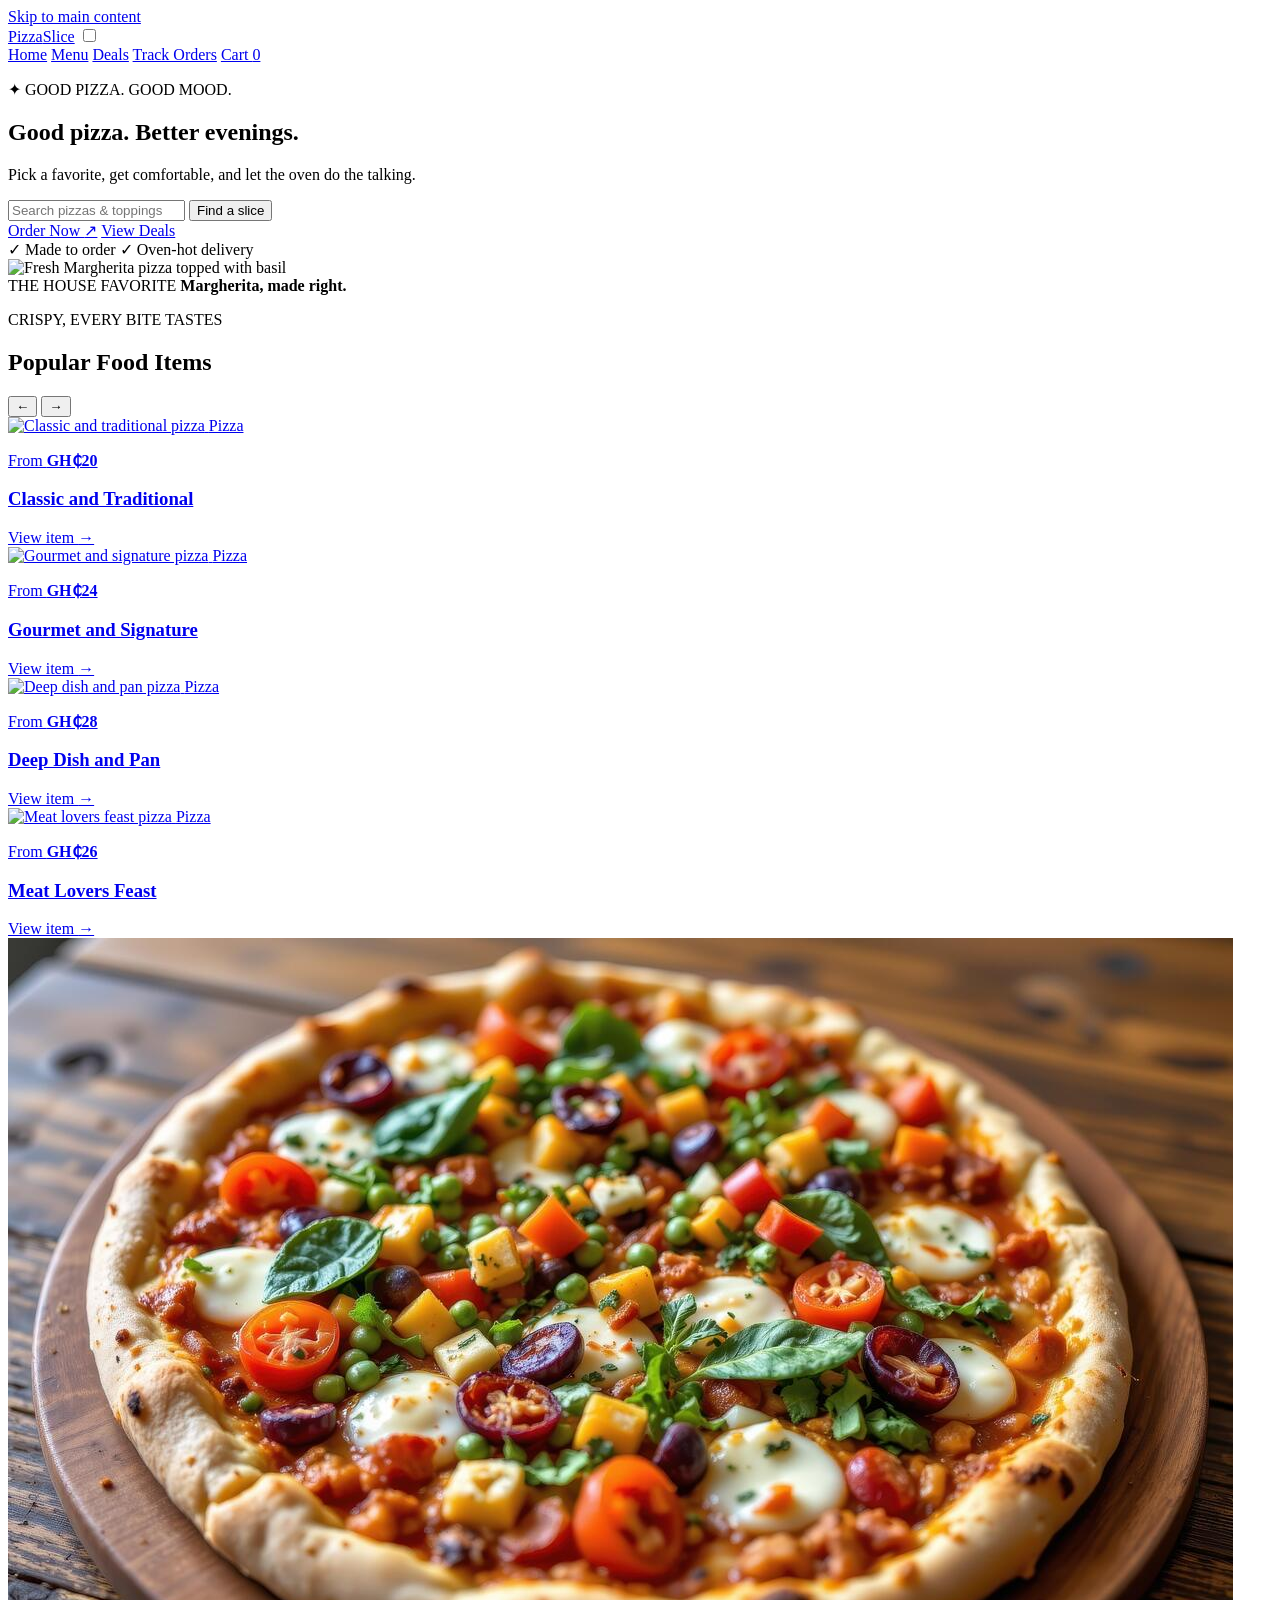
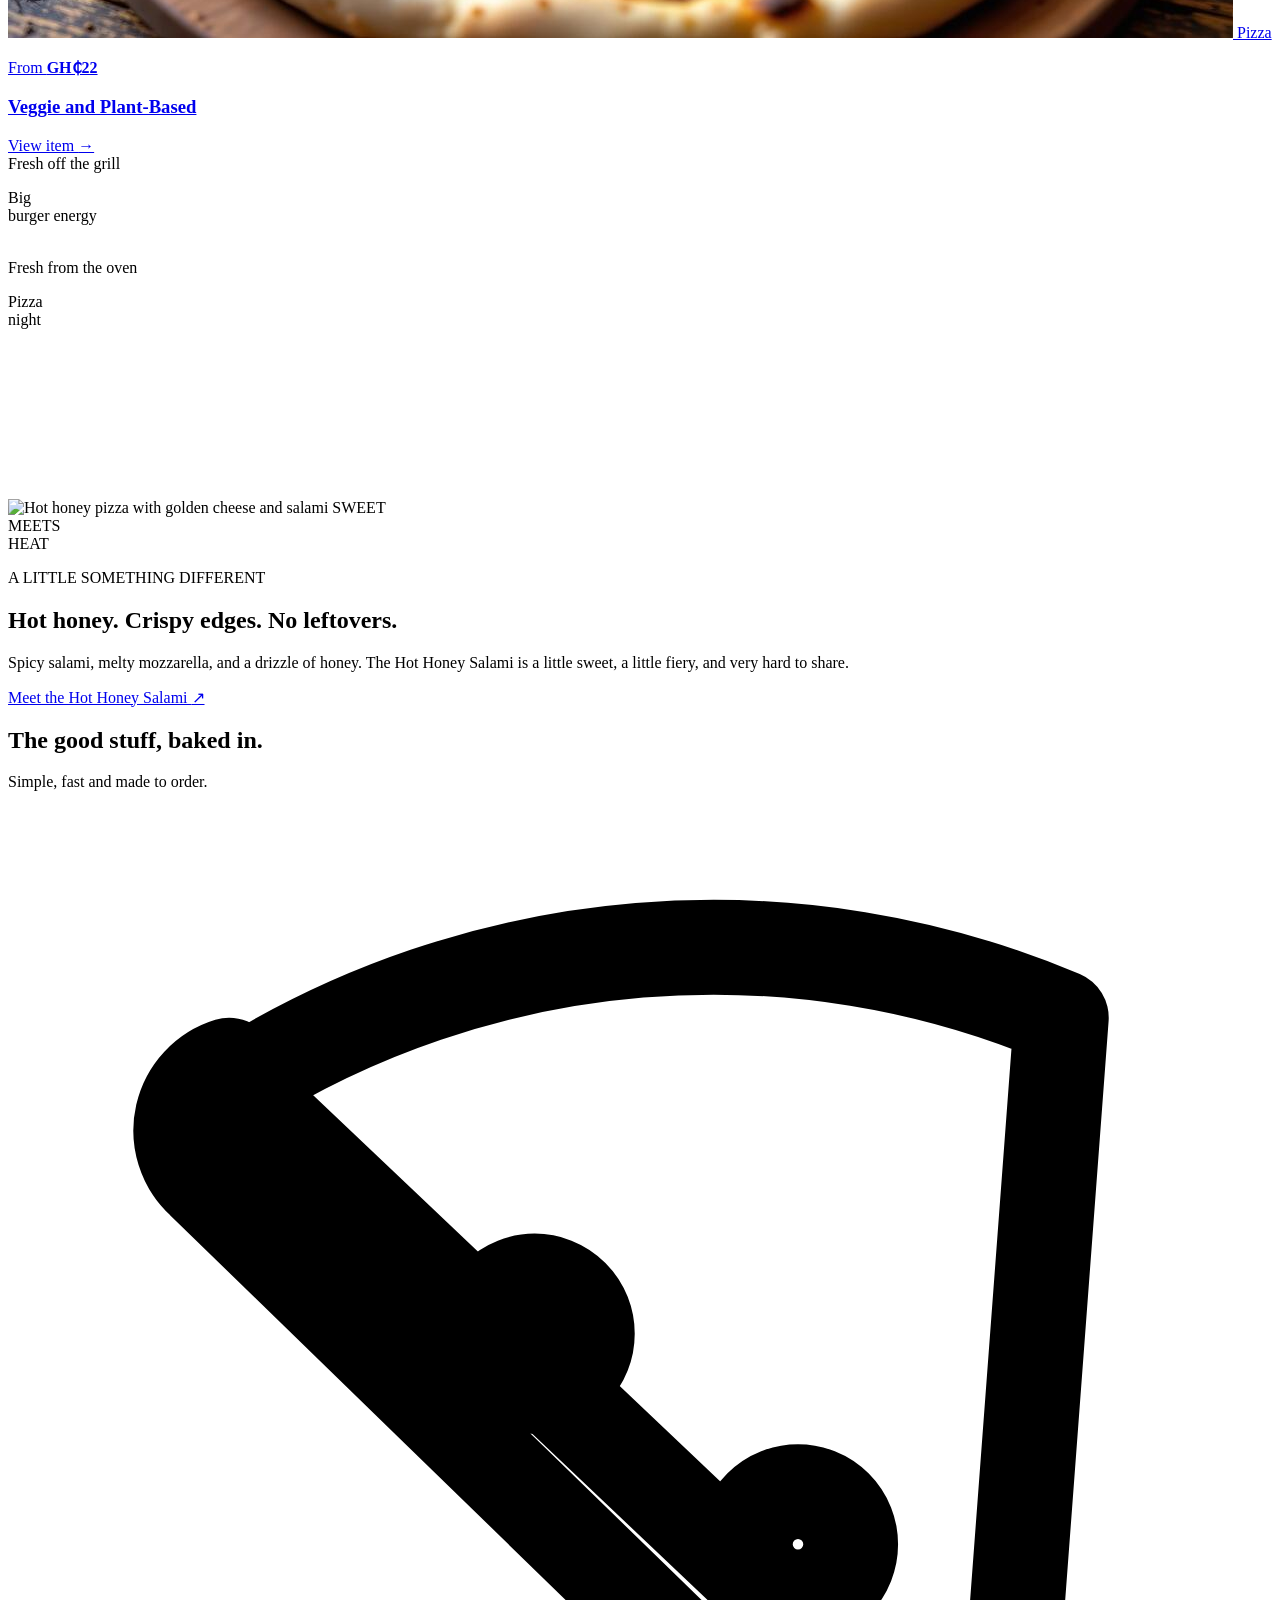
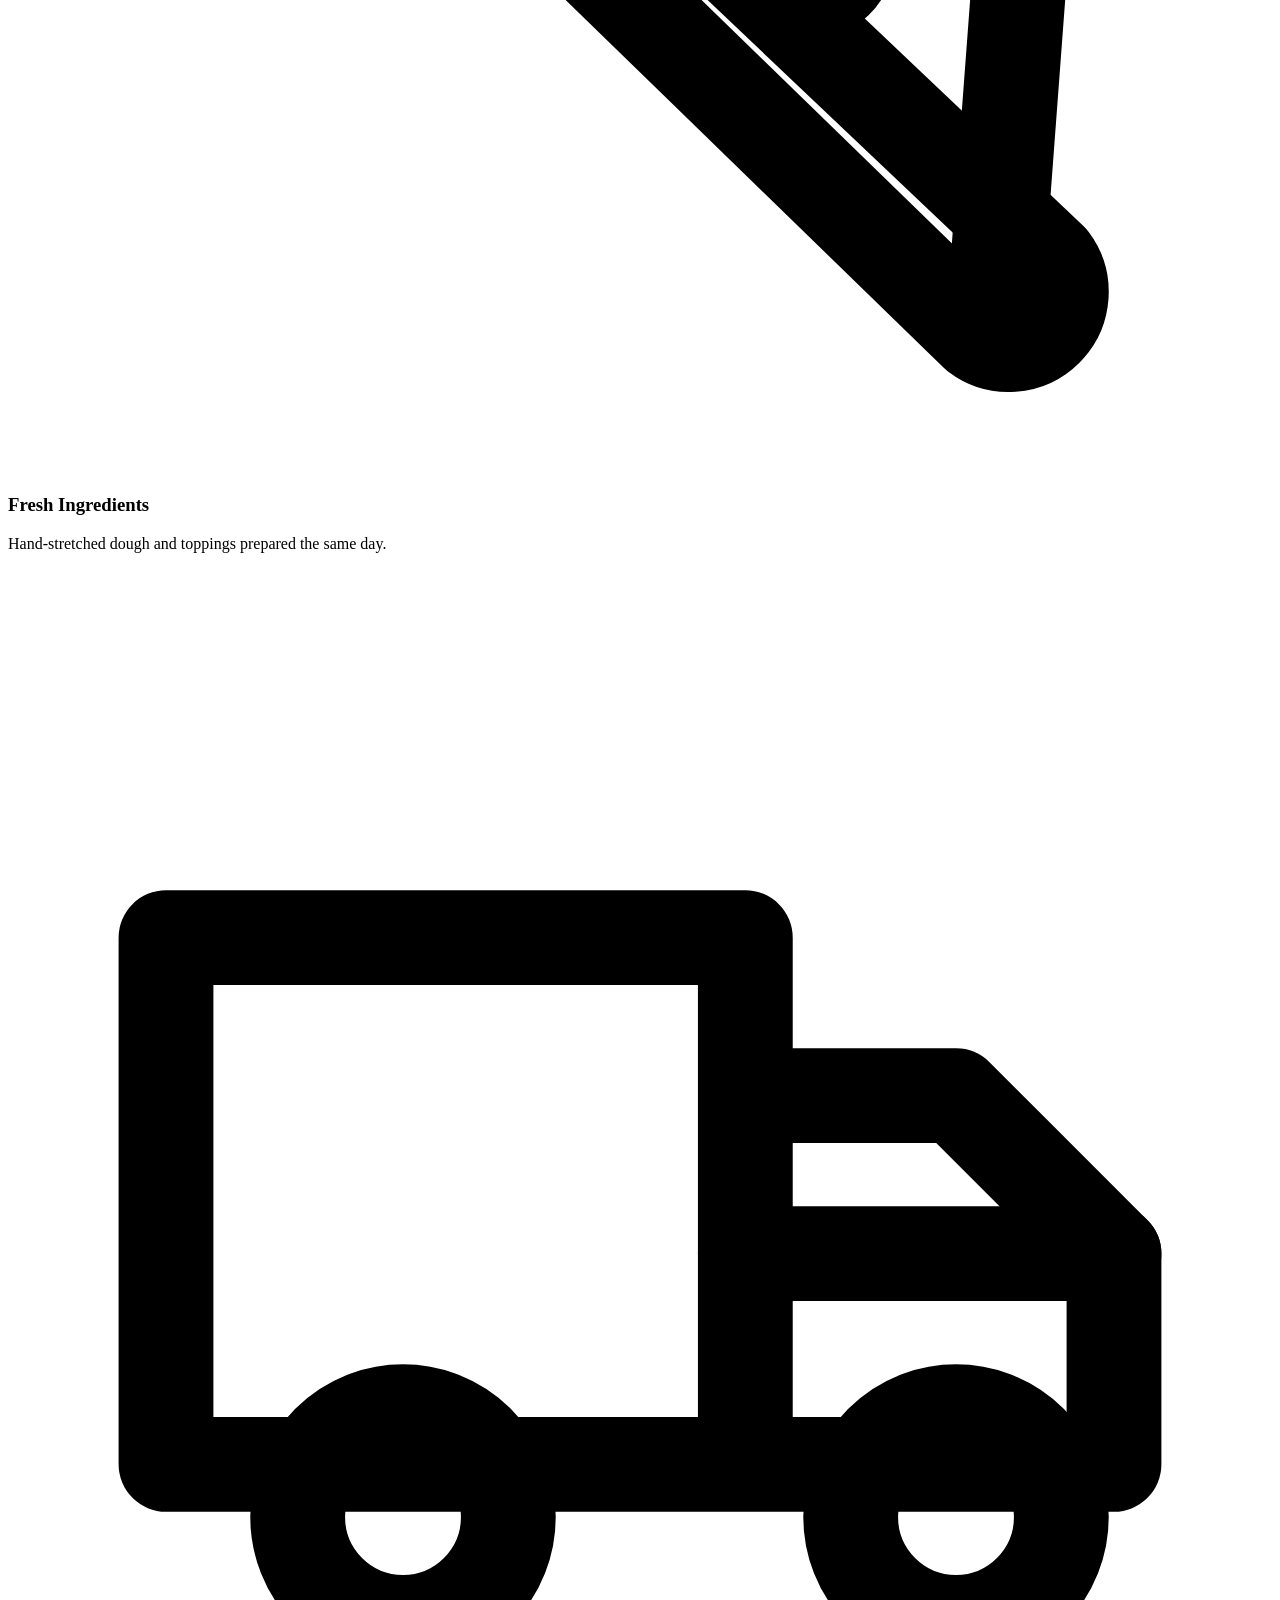
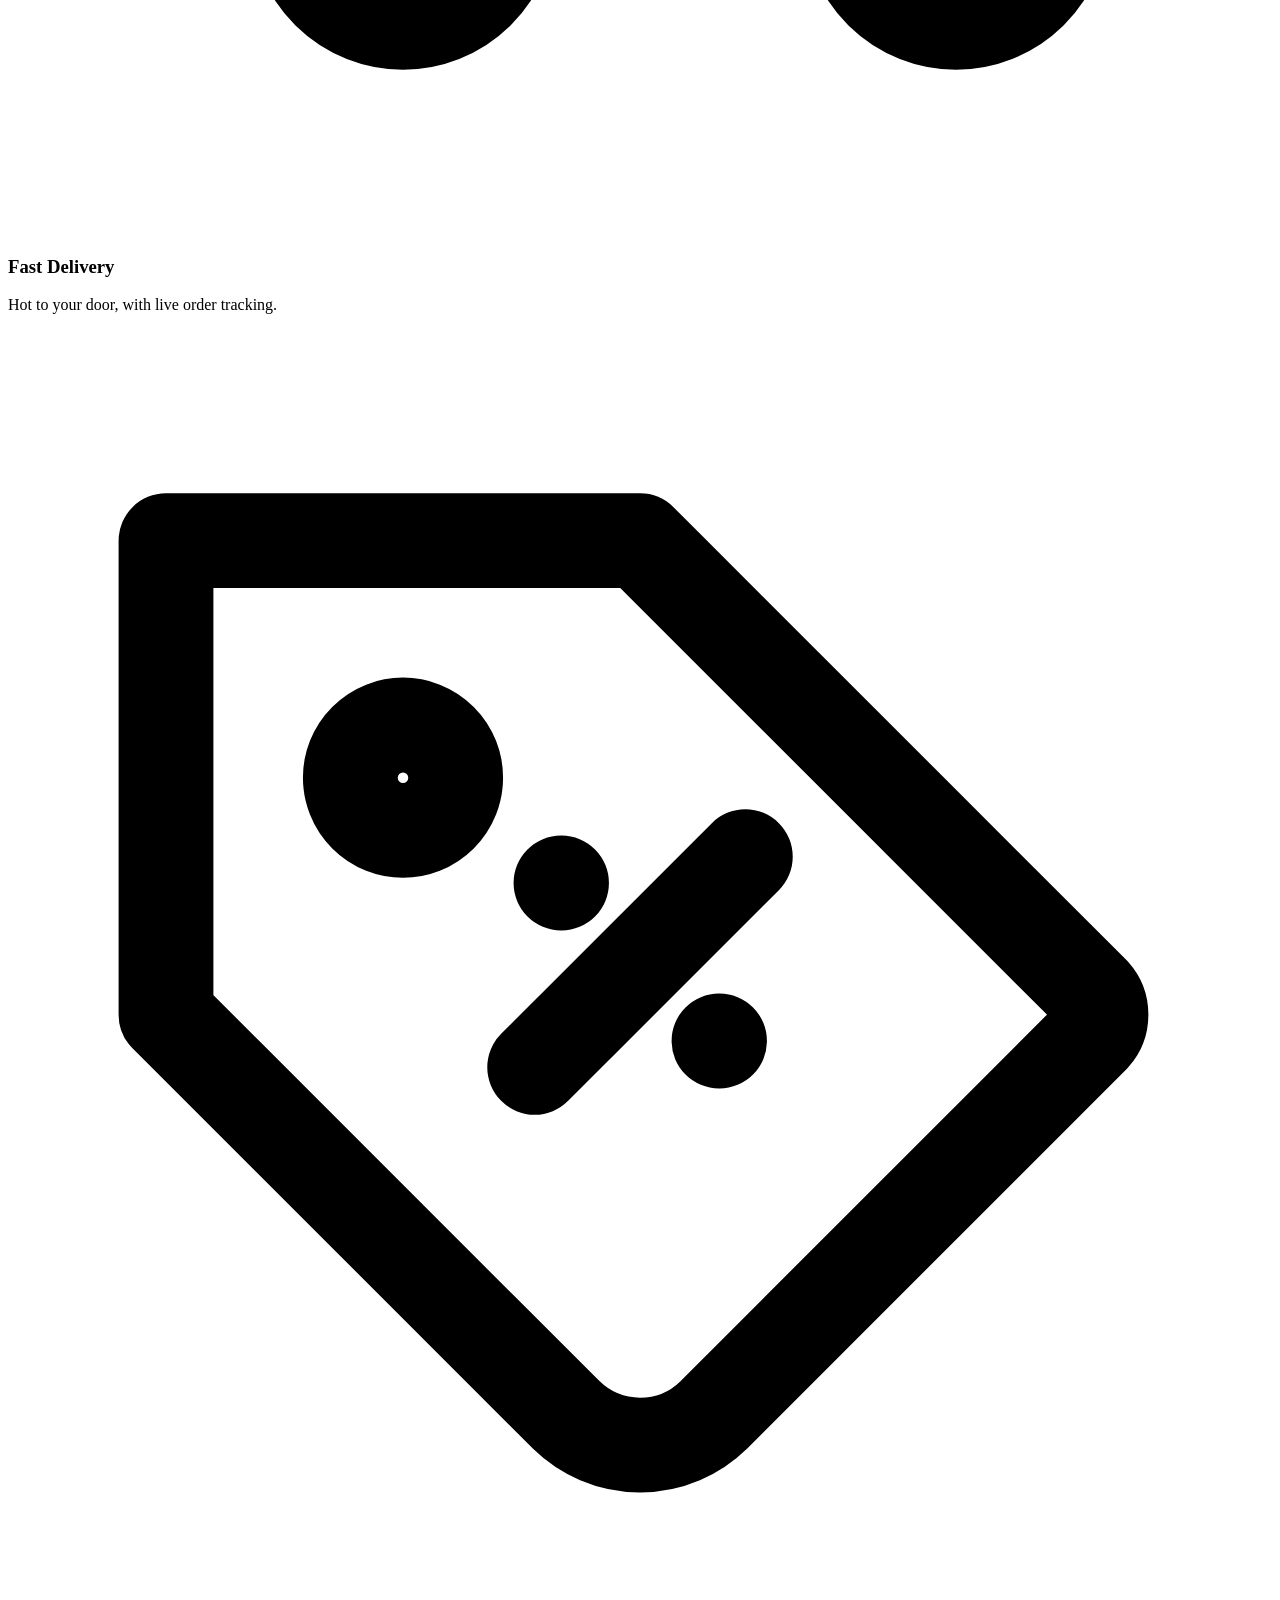
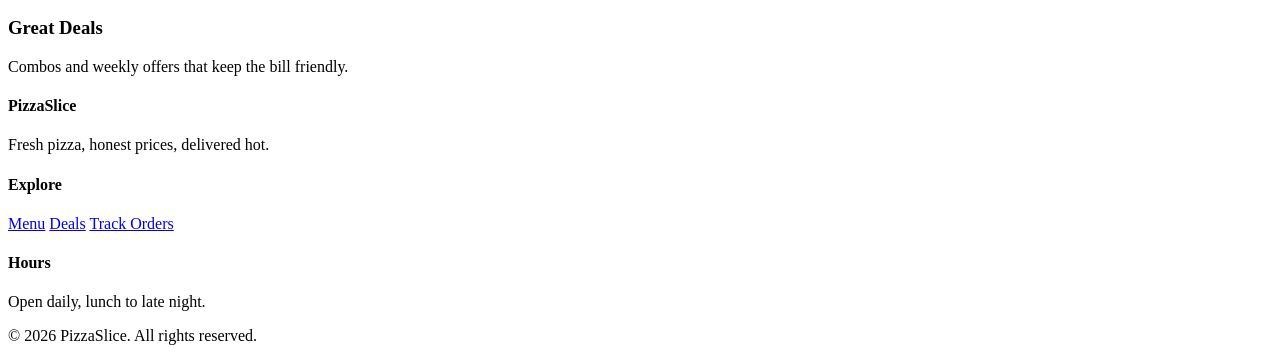
==== index.html @ ef632932 "feat: Update veggie pizza image source and add new image file" ====
<!DOCTYPE html>
<html lang="en">
<head>
    <meta charset="UTF-8">
    <meta name="viewport" content="width=device-width, initial-scale=1.0">
    <meta name="description" content="Find your favorite slice at PizzaSlice. 
    Browse classic, gourmet, deep dish, meat lovers and veggie pizzas, find a deal, and order online.">
    <title>PizzaSlice — Your neighborhood pizza spot</title>

    <!-- Free emoji favicon, no image file needed -->
    <link rel="icon" href="data:image/svg+xml,<svg xmlns='http://www.w3.org/2000/svg' 
    viewBox='0 0 100 100'><text y='.9em' font-size='90'>🍕</text></svg>"> 

    <!-- Optional free font (Poppins). Remove these two lines to use the fallback fonts. -->
    <link rel="preconnect" href="https://fonts.googleapis.com">
    <link rel="stylesheet" href="https://fonts.googleapis.com/css2?family=Poppins:wght@400;600;700;800&display=swap">

    <link rel="stylesheet" href="/static/pizza.css">
    <script src="/static/js/cart.js" defer></script>
    <script src="/static/js/category-nav.js" defer></script>
    <script src="/static/js/banner-video.js" defer></script>
</head>
<body>
    <a class="skip-link" href="#main">Skip to main content</a>

    <header class="navbar">
        <a href="index.html" class="logo">Pizza<span>Slice</span></a>

        <input class="nav-checkbox" type="checkbox" id="nav-toggle" aria-label="Toggle navigation">
        <label class="nav-toggle" for="nav-toggle" aria-hidden="true">
            <span></span>
            <span></span>
            <span></span>
        </label>
        <nav class="nav-links" aria-label="Main navigation">
            <a href="index.html" class="active" aria-current="page">Home</a>
            <a href="menu.html">Menu</a>
            <a href="deals.html">Deals</a>
            <a href="trackorders.html">Track Orders</a>
            <a href="cart.html">Cart <span class="cart-count" data-cart-count aria-label="0 items in cart">0</span></a>
        </nav>
    </header>

    <main id="main">
        <!-- HERO -->
        <section class="hero">
            <div class="container hero-content">
                <div class="hero-copy">
                    <p class="hero-eyebrow"><span aria-hidden="true">✦</span> GOOD PIZZA. GOOD MOOD.</p>
                    <h1>Good pizza. <span>Better evenings.</span></h1>
                    <p class="subtitle">
                        Pick a favorite, get comfortable, and let the oven do the talking.
                    </p>

                    <form class="search-box" action="menu.html" method="get" role="search">
                        <span class="search-icon" aria-hidden="true"></span>
                        <input type="search" name="query" aria-label="Search pizzas or toppings"
                               placeholder="Search pizzas & toppings">
                        <button type="submit" class="search-btn">Find a slice</button>
                    </form>

                    <div class="hero-actions">
                        <a href="menu.html" class="btn btn-primary">Order Now <span aria-hidden="true">↗</span></a>
                        <a href="deals.html" class="btn btn-outline">View Deals</a>
                    </div>
                    <div class="hero-promises" aria-label="What makes our pizza special">
                        <span><span aria-hidden="true">✓</span> Made to order</span>
                        <span><span aria-hidden="true">✓</span> Oven-hot delivery</span>
                    </div>
                </div>

                <div class="hero-visual">
                    <img src="/static/Pizza-Margheritta.webp" alt="Fresh Margherita pizza topped with basil" fetchpriority="high">
                    <div class="hero-badge">
                        <span>THE HOUSE FAVORITE</span>
                        <strong>Margherita, made right.</strong>
                    </div>
                </div>
            </div>
        </section>

        <!-- CATEGORIES -->
        <section class="container explore-section" aria-labelledby="explore-heading">
            <p class="section-kicker">CRISPY, EVERY BITE TASTES</p>
            <h2 id="explore-heading">Popular Food Items</h2>

            <div class="category-nav-controls">
                <button class="category-nav-button" type="button" aria-label="Scroll categories left" data-scroll-direction="-1">
                    <span aria-hidden="true">←</span>
                </button>
                <button class="category-nav-button" type="button" aria-label="Scroll categories right" data-scroll-direction="1">
                    <span aria-hidden="true">→</span>
                </button>
            </div>

            <div class="category-marquee" role="region" aria-label="Popular food items">
                <div class="category-track">
                    <div class="category-set">
                        <a class="category-card" href="menu.html#classic">
                            <div class="category-card-image">
                                <img src="/static/ppppp.webp" alt="Classic and traditional pizza" loading="lazy">
                                <span class="category-card-badge">Pizza</span>
                            </div>
                            <div class="category-card-body">
                                <div class="category-card-details">
                                    <p class="category-card-price">From <strong>GH₵20</strong></p>
                                    <h3>Classic and Traditional</h3>
                                </div>
                                <span class="category-card-link">View item <span aria-hidden="true">→</span></span>
                            </div>
                        </a>

                        <a class="category-card" href="menu.html#signature">
                            <div class="category-card-image">
                                <img src="/static/pizz.jpg" alt="Gourmet and signature pizza" loading="lazy">
                                <span class="category-card-badge">Pizza</span>
                            </div>
                            <div class="category-card-body">
                                <div class="category-card-details">
                                    <p class="category-card-price">From <strong>GH₵24</strong></p>
                                    <h3>Gourmet and Signature</h3>
                                </div>
                                <span class="category-card-link">View item <span aria-hidden="true">→</span></span>
                            </div>
                        </a>

                        <a class="category-card" href="menu.html#deep-dish">
                            <div class="category-card-image">
                                <img src="/static/Deep-Dish-Pizza-1200-x-1200.jpg" alt="Deep dish and pan pizza" loading="lazy">
                                <span class="category-card-badge">Pizza</span>
                            </div>
                            <div class="category-card-body">
                                <div class="category-card-details">
                                    <p class="category-card-price">From <strong>GH₵28</strong></p>
                                    <h3>Deep Dish and Pan</h3>
                                </div>
                                <span class="category-card-link">View item <span aria-hidden="true">→</span></span>
                            </div>
                        </a>

                        <a class="category-card" href="menu.html#meat-lovers">
                            <div class="category-card-image">
                                <img src="/static/Meat-Lovers-Pizza-8.jpeg" alt="Meat lovers feast pizza" loading="lazy">
                                <span class="category-card-badge">Pizza</span>
                            </div>
                            <div class="category-card-body">
                                <div class="category-card-details">
                                    <p class="category-card-price">From <strong>GH₵26</strong></p>
                                    <h3>Meat Lovers Feast</h3>
                                </div>
                                <span class="category-card-link">View item <span aria-hidden="true">→</span></span>
                            </div>
                        </a>

                        <a class="category-card" href="menu.html#plant-based">
                            <div class="category-card-image">
                                <img src="veggie.jpeg" alt="Veggie and plant-based pizza" loading="lazy">
                                <span class="category-card-badge">Pizza</span>
                            </div>
                            <div class="category-card-body">
                                <div class="category-card-details">
                                    <p class="category-card-price">From <strong>GH₵22</strong></p>
                                    <h3>Veggie and Plant-Based</h3>
                                </div>
                                <span class="category-card-link">View item <span aria-hidden="true">→</span></span>
                            </div>
                        </a>
                    </div>

                </div>
            </div>
        </section>

        <div class="container food-motion-showcase" aria-hidden="true">
            <div class="food-motion-panel food-motion-burger-panel">
                <div class="food-motion-copy">
                    <span class="food-motion-kicker">Fresh off the grill</span>
                    <p class="food-motion-title">Big<br>burger energy</p>
                </div>
                <img class="food-motion-art food-motion-burger" src="/static/flyer002.png" alt="" loading="lazy">
            </div>
            <div class="food-motion-panel food-motion-pizza-panel">
                <div class="food-motion-copy">
                    <span class="food-motion-kicker">Fresh from the oven</span>
                    <p class="food-motion-title">Pizza<br>night</p>
                </div>
                <video class="food-motion-art food-motion-pizza" muted loop playsinline preload="metadata" poster="pepperoni-pizza.jpg" aria-hidden="true">
                    <source src="/static/pizza-banner-compatible.mp4" type="video/mp4">
                </video>
            </div>
        </div>

        <section class="container house-pick" aria-labelledby="house-pick-heading">
            <div class="house-pick-image">
                <img src="/static/hot%20honey.jpg" alt="Hot honey pizza with golden cheese and salami" loading="lazy">
                <span class="house-pick-stamp">SWEET<br>MEETS<br>HEAT</span>
            </div>
            <div class="house-pick-copy">
                <p class="section-kicker">A LITTLE SOMETHING DIFFERENT</p>
                <h2 id="house-pick-heading">Hot honey. Crispy edges. No leftovers.</h2>
                <p>Spicy salami, melty mozzarella, and a drizzle of honey. The Hot Honey Salami is a little sweet, a little fiery, and very hard to share.</p>
                <a class="house-pick-link" href="menu.html#hot-honey">Meet the Hot Honey Salami <span aria-hidden="true">↗</span></a>
            </div>
        </section>

        <!-- WHY US -->
        <section class="container features" aria-labelledby="why-heading">
            <h2 id="why-heading" class="section-title">The good stuff, baked in.</h2>
            <p class="section-subtitle">Simple, fast and made to order.</p>

            <div class="feature-grid">
                <div class="feature">
                    <div class="feature-icon" aria-hidden="true">
                        <svg viewBox="0 0 24 24" fill="none" stroke="currentColor" stroke-width="1.8" stroke-linecap="round" stroke-linejoin="round">
                            <path d="M4.2 5.2 19.8 20a1 1 0 0 1-1.4 1.4L3.7 7.1a1.3 1.3 0 0 1 .5-2.2Z"/>
                            <path d="M4.3 5.3A17 17 0 0 1 20 4l-1.2 16"/>
                            <circle cx="10" cy="10" r="1"/>
                            <circle cx="15" cy="14" r="1"/>
                        </svg>
                    </div>
                    <h3>Fresh Ingredients</h3>
                    <p>Hand-stretched dough and toppings prepared the same day.</p>
                </div>
                <div class="feature">
                    <div class="feature-icon" aria-hidden="true">
                        <svg viewBox="0 0 24 24" fill="none" stroke="currentColor" stroke-width="1.8" stroke-linecap="round" stroke-linejoin="round">
                            <path d="M3 7h11v10H3zM14 10h4l3 3v4h-7z"/>
                            <circle cx="7.5" cy="18" r="2"/>
                            <circle cx="18" cy="18" r="2"/>
                            <path d="M14 13h7"/>
                        </svg>
                    </div>
                    <h3>Fast Delivery</h3>
                    <p>Hot to your door, with live order tracking.</p>
                </div>
                <div class="feature">
                    <div class="feature-icon" aria-hidden="true">
                        <svg viewBox="0 0 24 24" fill="none" stroke="currentColor" stroke-width="1.8" stroke-linecap="round" stroke-linejoin="round">
                            <path d="m20.6 13.4-7.2 7.2a2 2 0 0 1-2.8 0L3 13V4h9l8.6 8.6a.6.6 0 0 1 0 .8Z"/>
                            <circle cx="7.5" cy="8.5" r="1"/>
                            <path d="m10 14 4-4M10.5 10.5h.01M13.5 13.5h.01"/>
                        </svg>
                    </div>
                    <h3>Great Deals</h3>
                    <p>Combos and weekly offers that keep the bill friendly.</p>
                </div>
            </div>
        </section>
    </main>

    <footer class="footer">
        <div class="footer-grid">
            <div>
                <h4>PizzaSlice</h4>
                <p>Fresh pizza, honest prices, delivered hot.</p>
            </div>
            <div>
                <h4>Explore</h4>
                <a href="menu.html">Menu</a>
                <a href="deals.html">Deals</a>
                <a href="trackorders.html">Track Orders</a>
            </div>
            <div>
                <h4>Hours</h4>
                <p>Open daily, lunch to late night.</p>
            </div>
        </div>
        <p class="footer-bottom">&copy; 2026 PizzaSlice. All rights reserved.</p>
    </footer>
</body>
</html>
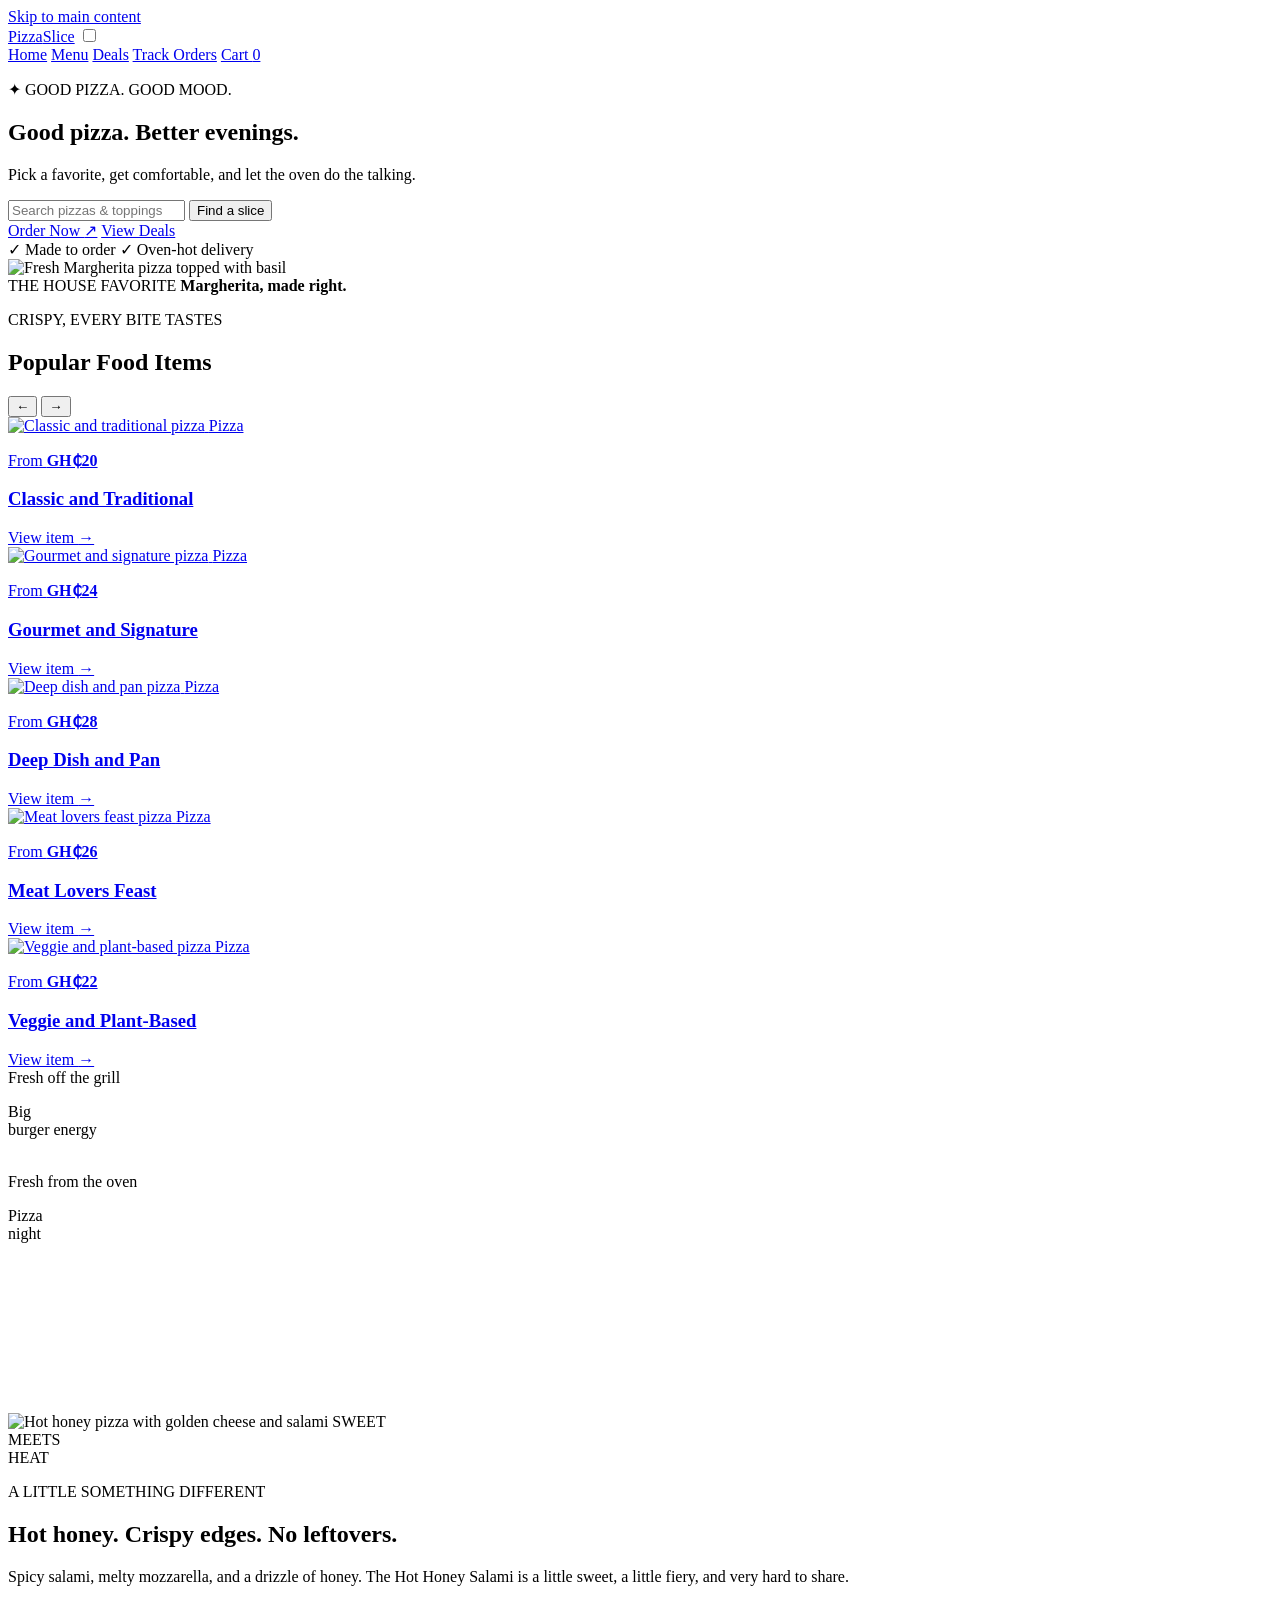
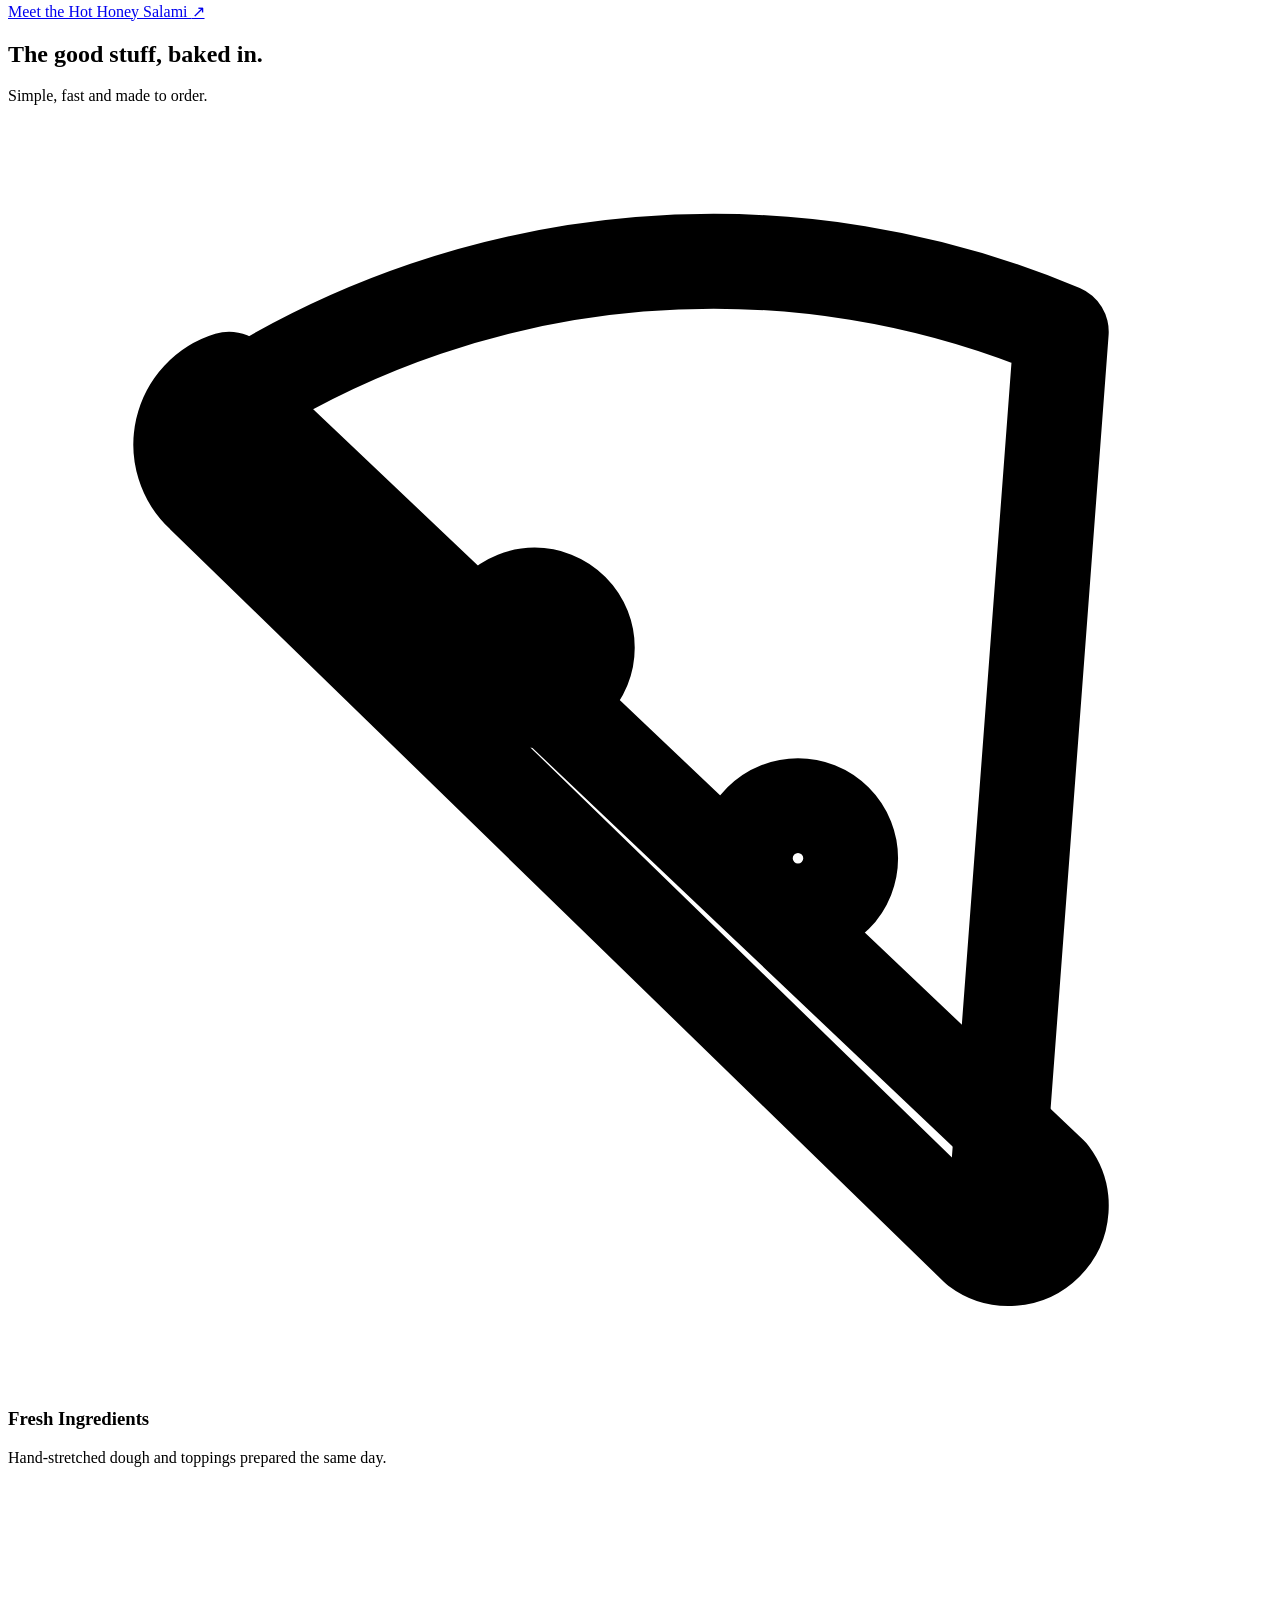
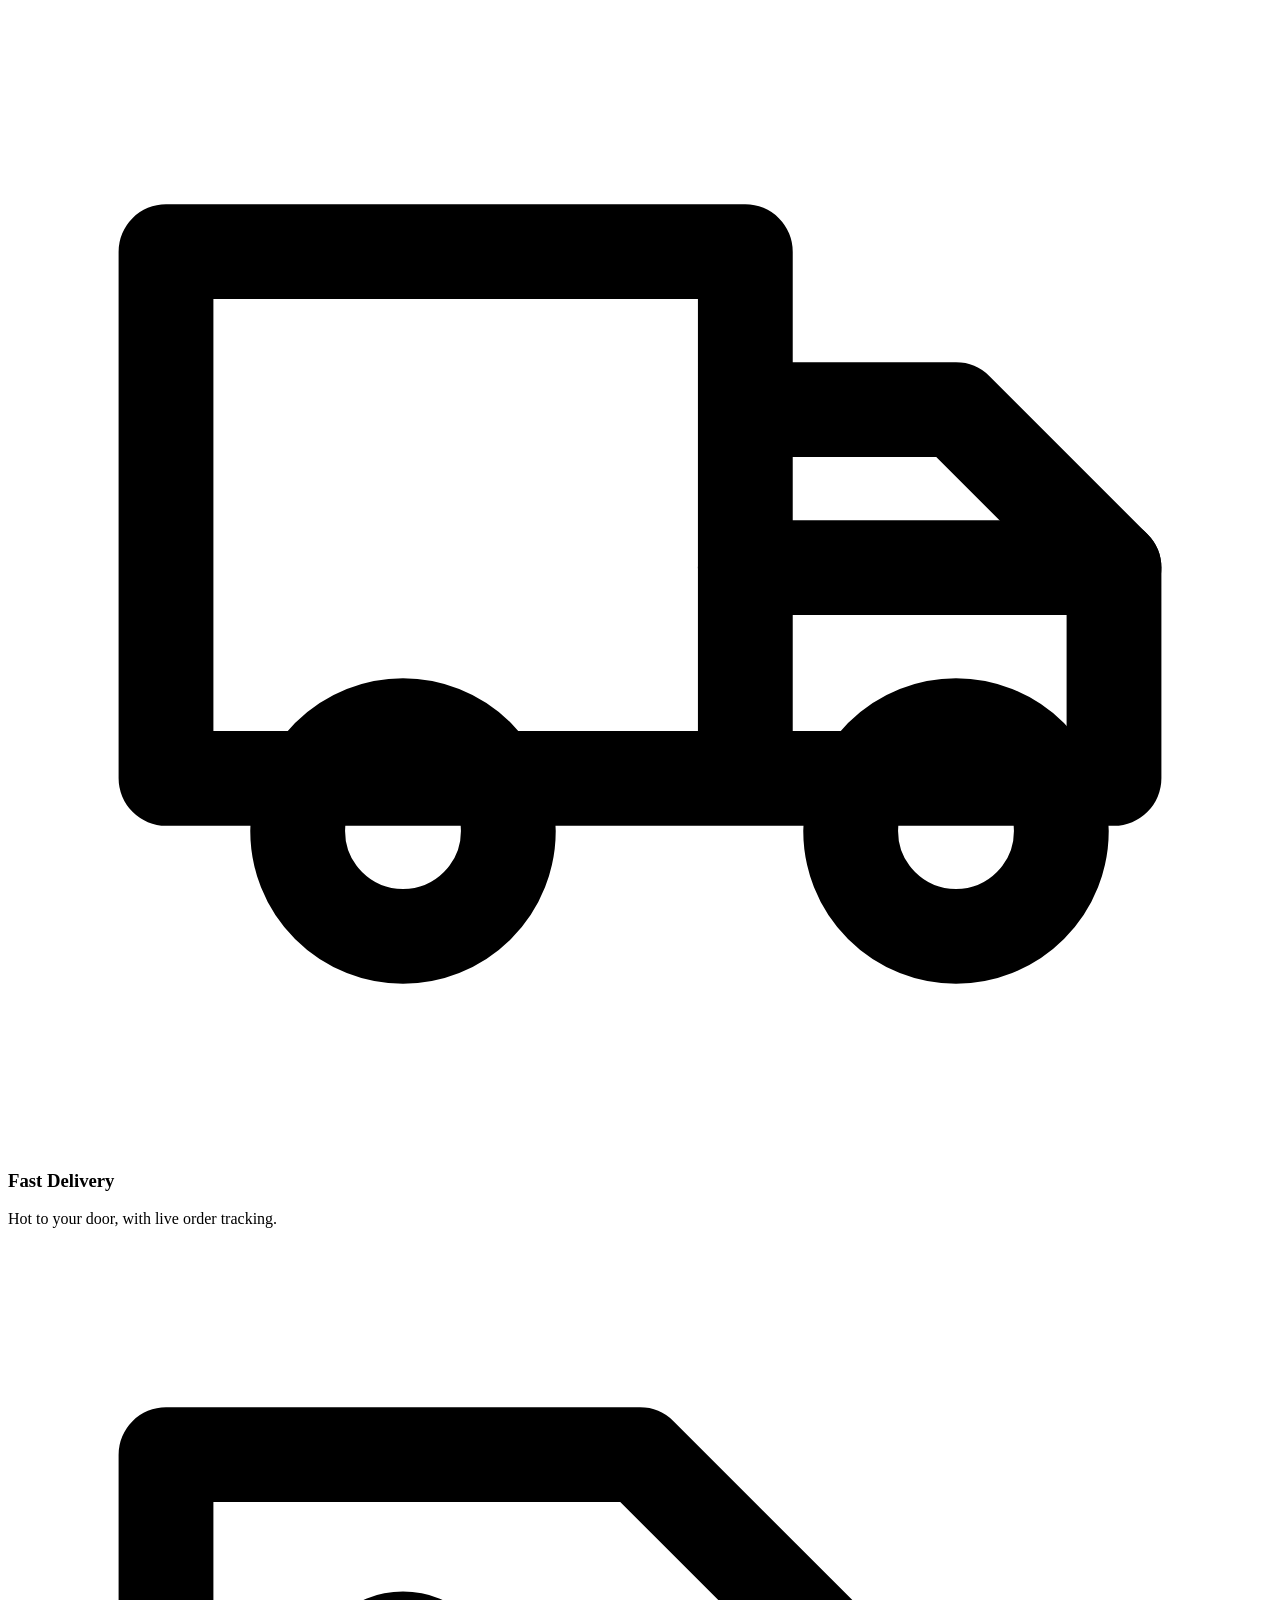
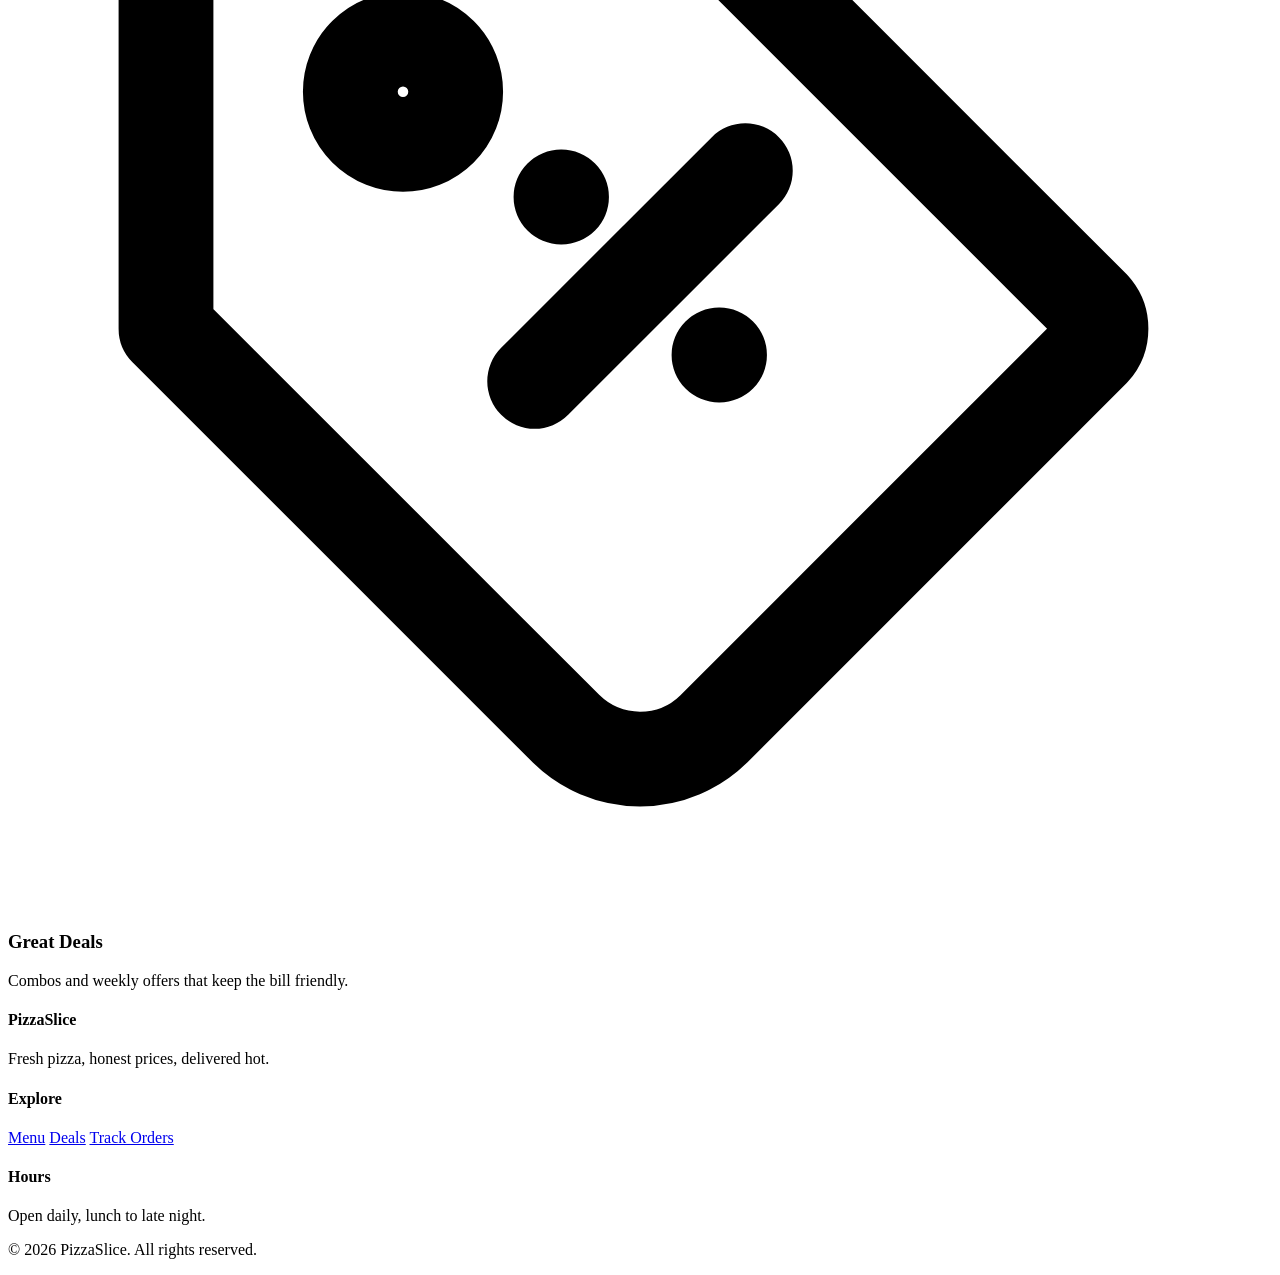
==== commit 8aabe1ee: "Enhance accessibility and performance across the site - Added `crossorigin` attribute to preconnect " ====
--- a/index.html
+++ b/index.html
@@ -11,8 +11,9 @@
     <link rel="icon" href="data:image/svg+xml,<svg xmlns='http://www.w3.org/2000/svg' 
     viewBox='0 0 100 100'><text y='.9em' font-size='90'>🍕</text></svg>"> 
 
-    <!-- Optional free font (Poppins). Remove these two lines to use the fallback fonts. -->
+    <!-- Optional free font (Poppins); remove these links to use the fallback fonts. -->
     <link rel="preconnect" href="https://fonts.googleapis.com">
+    <link rel="preconnect" href="https://fonts.gstatic.com" crossorigin>
     <link rel="stylesheet" href="https://fonts.googleapis.com/css2?family=Poppins:wght@400;600;700;800&display=swap">
 
     <link rel="stylesheet" href="/static/pizza.css">
@@ -20,19 +21,20 @@
     <script src="/static/js/category-nav.js" defer></script>
     <script src="/static/js/banner-video.js" defer></script>
 </head>
-<body>
+<body class="home-page">
     <a class="skip-link" href="#main">Skip to main content</a>
 
     <header class="navbar">
         <a href="index.html" class="logo">Pizza<span>Slice</span></a>
 
-        <input class="nav-checkbox" type="checkbox" id="nav-toggle" aria-label="Toggle navigation">
+        <input class="nav-checkbox" type="checkbox" id="nav-toggle" aria-label="Open navigation menu"
+               aria-controls="primary-navigation" aria-expanded="false">
         <label class="nav-toggle" for="nav-toggle" aria-hidden="true">
             <span></span>
             <span></span>
             <span></span>
         </label>
-        <nav class="nav-links" aria-label="Main navigation">
+        <nav class="nav-links" id="primary-navigation" aria-label="Main navigation">
             <a href="index.html" class="active" aria-current="page">Home</a>
             <a href="menu.html">Menu</a>
             <a href="deals.html">Deals</a>
@@ -70,7 +72,8 @@
                 </div>
 
                 <div class="hero-visual">
-                    <img src="/static/Pizza-Margheritta.webp" alt="Fresh Margherita pizza topped with basil" fetchpriority="high">
+                    <img src="/static/Pizza-Margheritta.webp" alt="Fresh Margherita pizza topped with basil"
+                         fetchpriority="high" decoding="async">
                     <div class="hero-badge">
                         <span>THE HOUSE FAVORITE</span>
                         <strong>Margherita, made right.</strong>
@@ -85,20 +88,22 @@
             <h2 id="explore-heading">Popular Food Items</h2>
 
             <div class="category-nav-controls">
-                <button class="category-nav-button" type="button" aria-label="Scroll categories left" data-scroll-direction="-1">
+                <button class="category-nav-button" type="button" aria-label="Scroll categories left"
+                        aria-controls="popular-food-items" data-scroll-direction="-1">
                     <span aria-hidden="true">←</span>
                 </button>
-                <button class="category-nav-button" type="button" aria-label="Scroll categories right" data-scroll-direction="1">
+                <button class="category-nav-button" type="button" aria-label="Scroll categories right"
+                        aria-controls="popular-food-items" data-scroll-direction="1">
                     <span aria-hidden="true">→</span>
                 </button>
             </div>
 
-            <div class="category-marquee" role="region" aria-label="Popular food items">
+            <div class="category-marquee" id="popular-food-items" role="region" aria-label="Popular food items">
                 <div class="category-track">
                     <div class="category-set">
                         <a class="category-card" href="menu.html#classic">
                             <div class="category-card-image">
-                                <img src="/static/ppppp.webp" alt="Classic and traditional pizza" loading="lazy">
+                                <img src="/static/ppppp.webp" alt="Classic and traditional pizza" loading="lazy" decoding="async">
                                 <span class="category-card-badge">Pizza</span>
                             </div>
                             <div class="category-card-body">
@@ -112,7 +117,7 @@
 
                         <a class="category-card" href="menu.html#signature">
                             <div class="category-card-image">
-                                <img src="/static/pizz.jpg" alt="Gourmet and signature pizza" loading="lazy">
+                                <img src="/static/pizz.jpg" alt="Gourmet and signature pizza" loading="lazy" decoding="async">
                                 <span class="category-card-badge">Pizza</span>
                             </div>
                             <div class="category-card-body">
@@ -126,7 +131,7 @@
 
                         <a class="category-card" href="menu.html#deep-dish">
                             <div class="category-card-image">
-                                <img src="/static/Deep-Dish-Pizza-1200-x-1200.jpg" alt="Deep dish and pan pizza" loading="lazy">
+                                <img src="/static/Deep-Dish-Pizza-1200-x-1200.jpg" alt="Deep dish and pan pizza" loading="lazy" decoding="async">
                                 <span class="category-card-badge">Pizza</span>
                             </div>
                             <div class="category-card-body">
@@ -140,7 +145,7 @@
 
                         <a class="category-card" href="menu.html#meat-lovers">
                             <div class="category-card-image">
-                                <img src="/static/Meat-Lovers-Pizza-8.jpeg" alt="Meat lovers feast pizza" loading="lazy">
+                                <img src="/static/Meat-Lovers-Pizza-8.jpeg" alt="Meat lovers feast pizza" loading="lazy" decoding="async">
                                 <span class="category-card-badge">Pizza</span>
                             </div>
                             <div class="category-card-body">
@@ -154,7 +159,7 @@
 
                         <a class="category-card" href="menu.html#plant-based">
                             <div class="category-card-image">
-                                <img src="veggie.jpeg" alt="Veggie and plant-based pizza" loading="lazy">
+                                <img src="/static/veggie.jpeg" alt="Veggie and plant-based pizza" loading="lazy" decoding="async">
                                 <span class="category-card-badge">Pizza</span>
                             </div>
                             <div class="category-card-body">
@@ -177,14 +182,14 @@
                     <span class="food-motion-kicker">Fresh off the grill</span>
                     <p class="food-motion-title">Big<br>burger energy</p>
                 </div>
-                <img class="food-motion-art food-motion-burger" src="/static/flyer002.png" alt="" loading="lazy">
+                <img class="food-motion-art food-motion-burger" src="/static/flyer002.png" alt="" loading="lazy" decoding="async">
             </div>
             <div class="food-motion-panel food-motion-pizza-panel">
                 <div class="food-motion-copy">
                     <span class="food-motion-kicker">Fresh from the oven</span>
                     <p class="food-motion-title">Pizza<br>night</p>
                 </div>
-                <video class="food-motion-art food-motion-pizza" muted loop playsinline preload="metadata" poster="pepperoni-pizza.jpg" aria-hidden="true">
+                <video class="food-motion-art food-motion-pizza" muted loop playsinline preload="metadata" poster="/static/pepperoni-pizza.jpg" aria-hidden="true">
                     <source src="/static/pizza-banner-compatible.mp4" type="video/mp4">
                 </video>
             </div>
@@ -192,7 +197,7 @@
 
         <section class="container house-pick" aria-labelledby="house-pick-heading">
             <div class="house-pick-image">
-                <img src="/static/hot%20honey.jpg" alt="Hot honey pizza with golden cheese and salami" loading="lazy">
+                <img src="/static/hot%20honey.jpg" alt="Hot honey pizza with golden cheese and salami" loading="lazy" decoding="async">
                 <span class="house-pick-stamp">SWEET<br>MEETS<br>HEAT</span>
             </div>
             <div class="house-pick-copy">
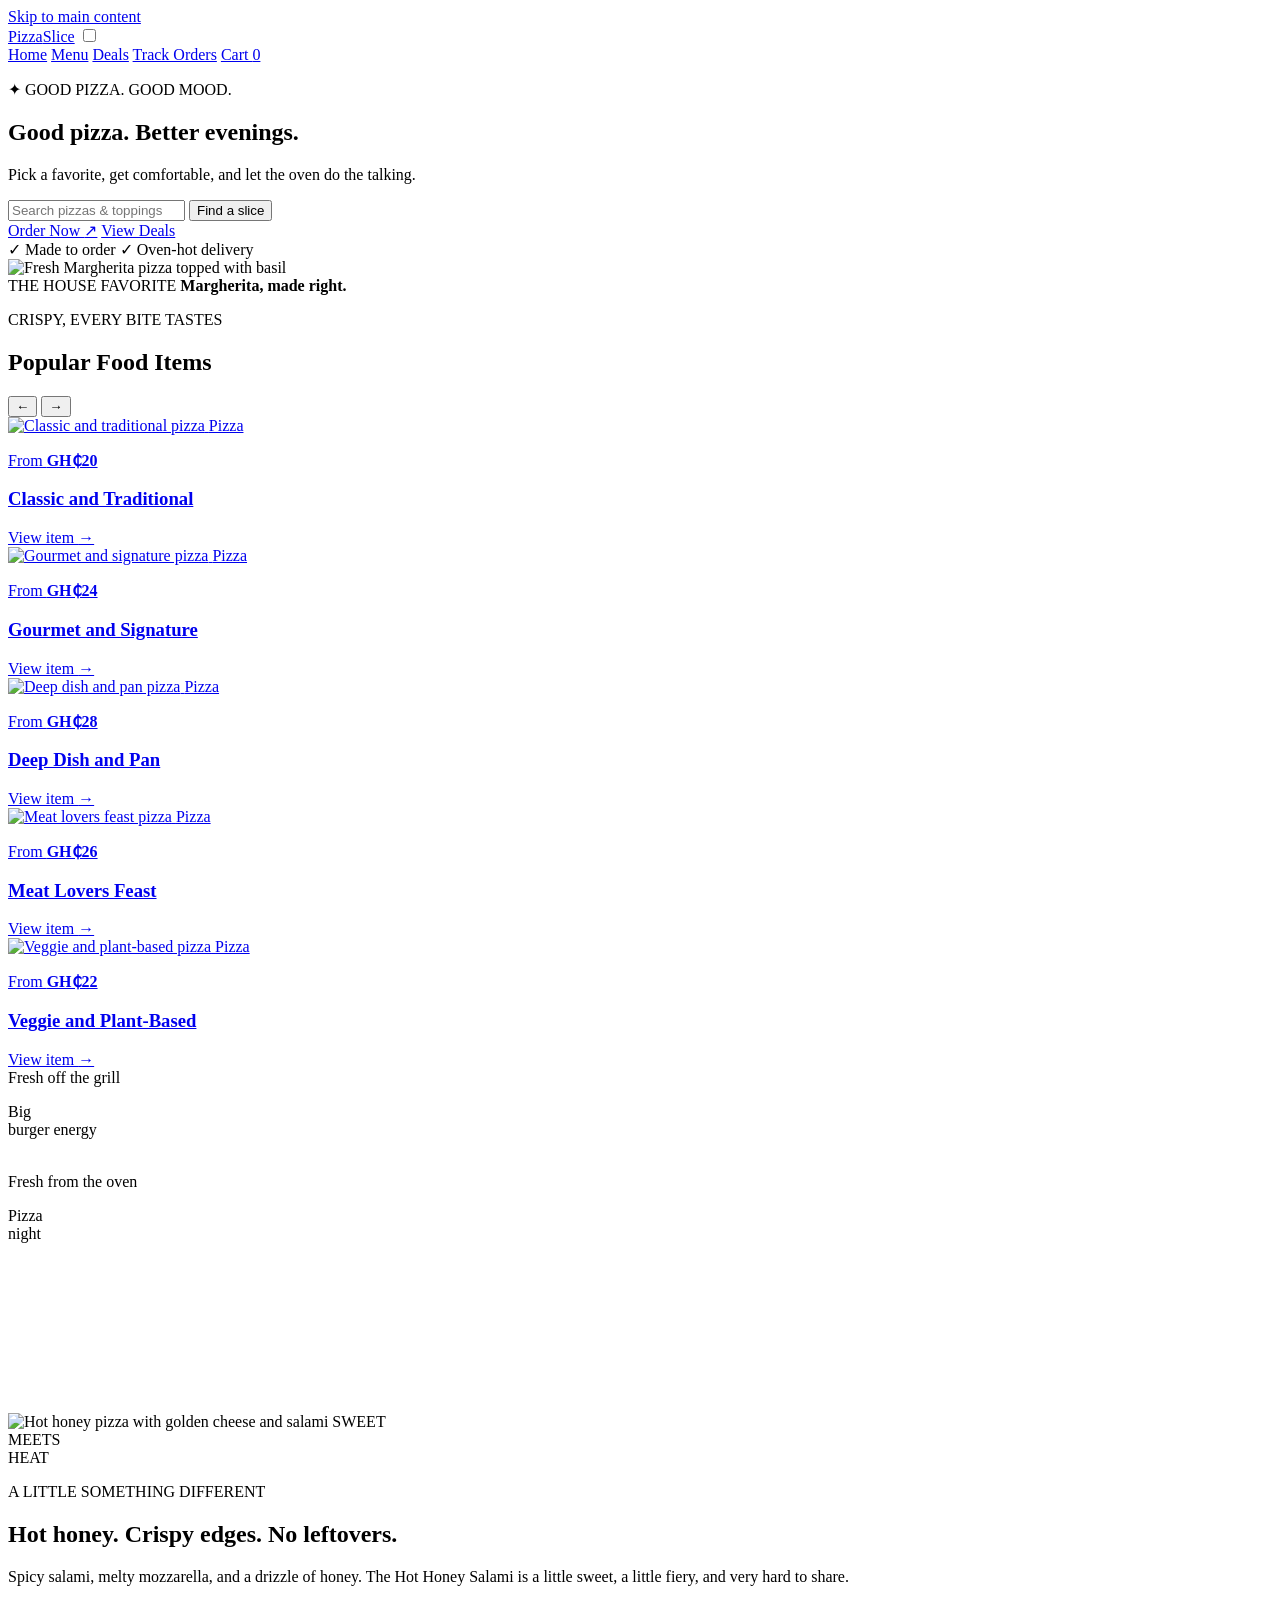
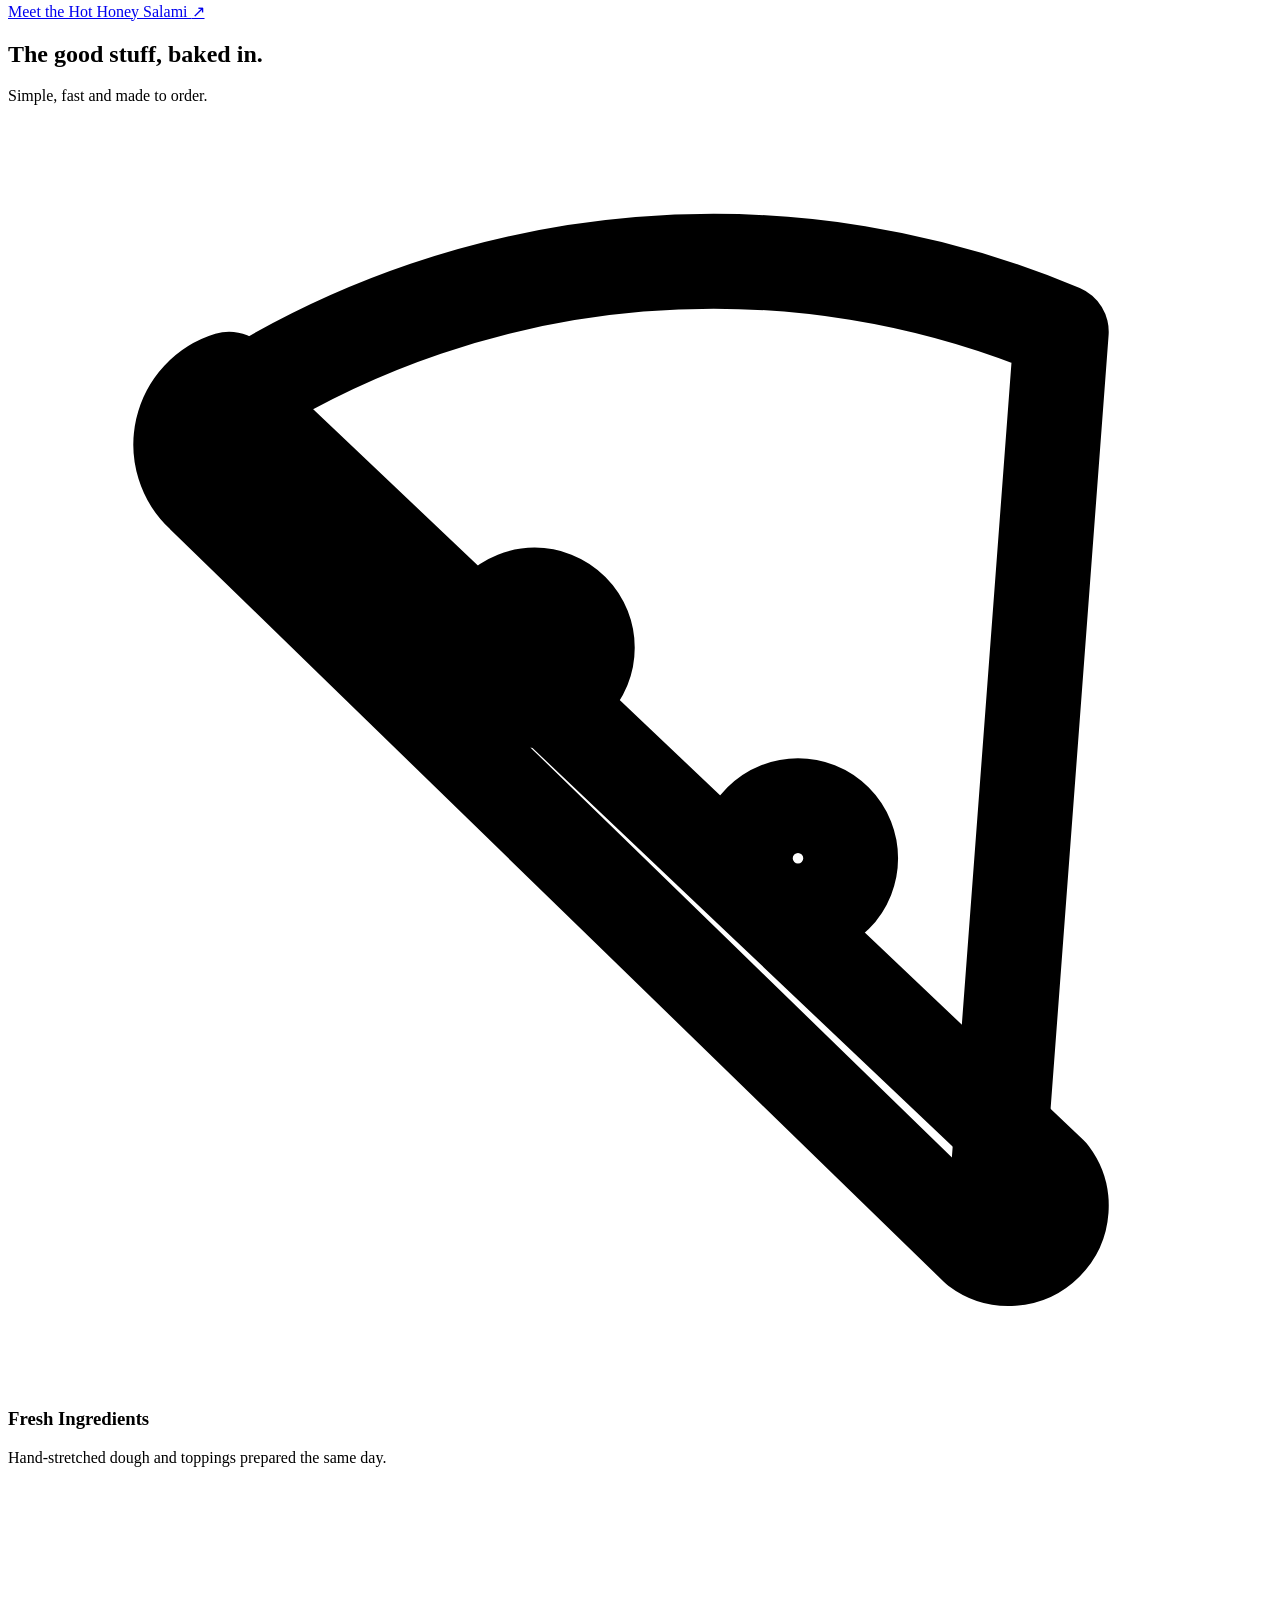
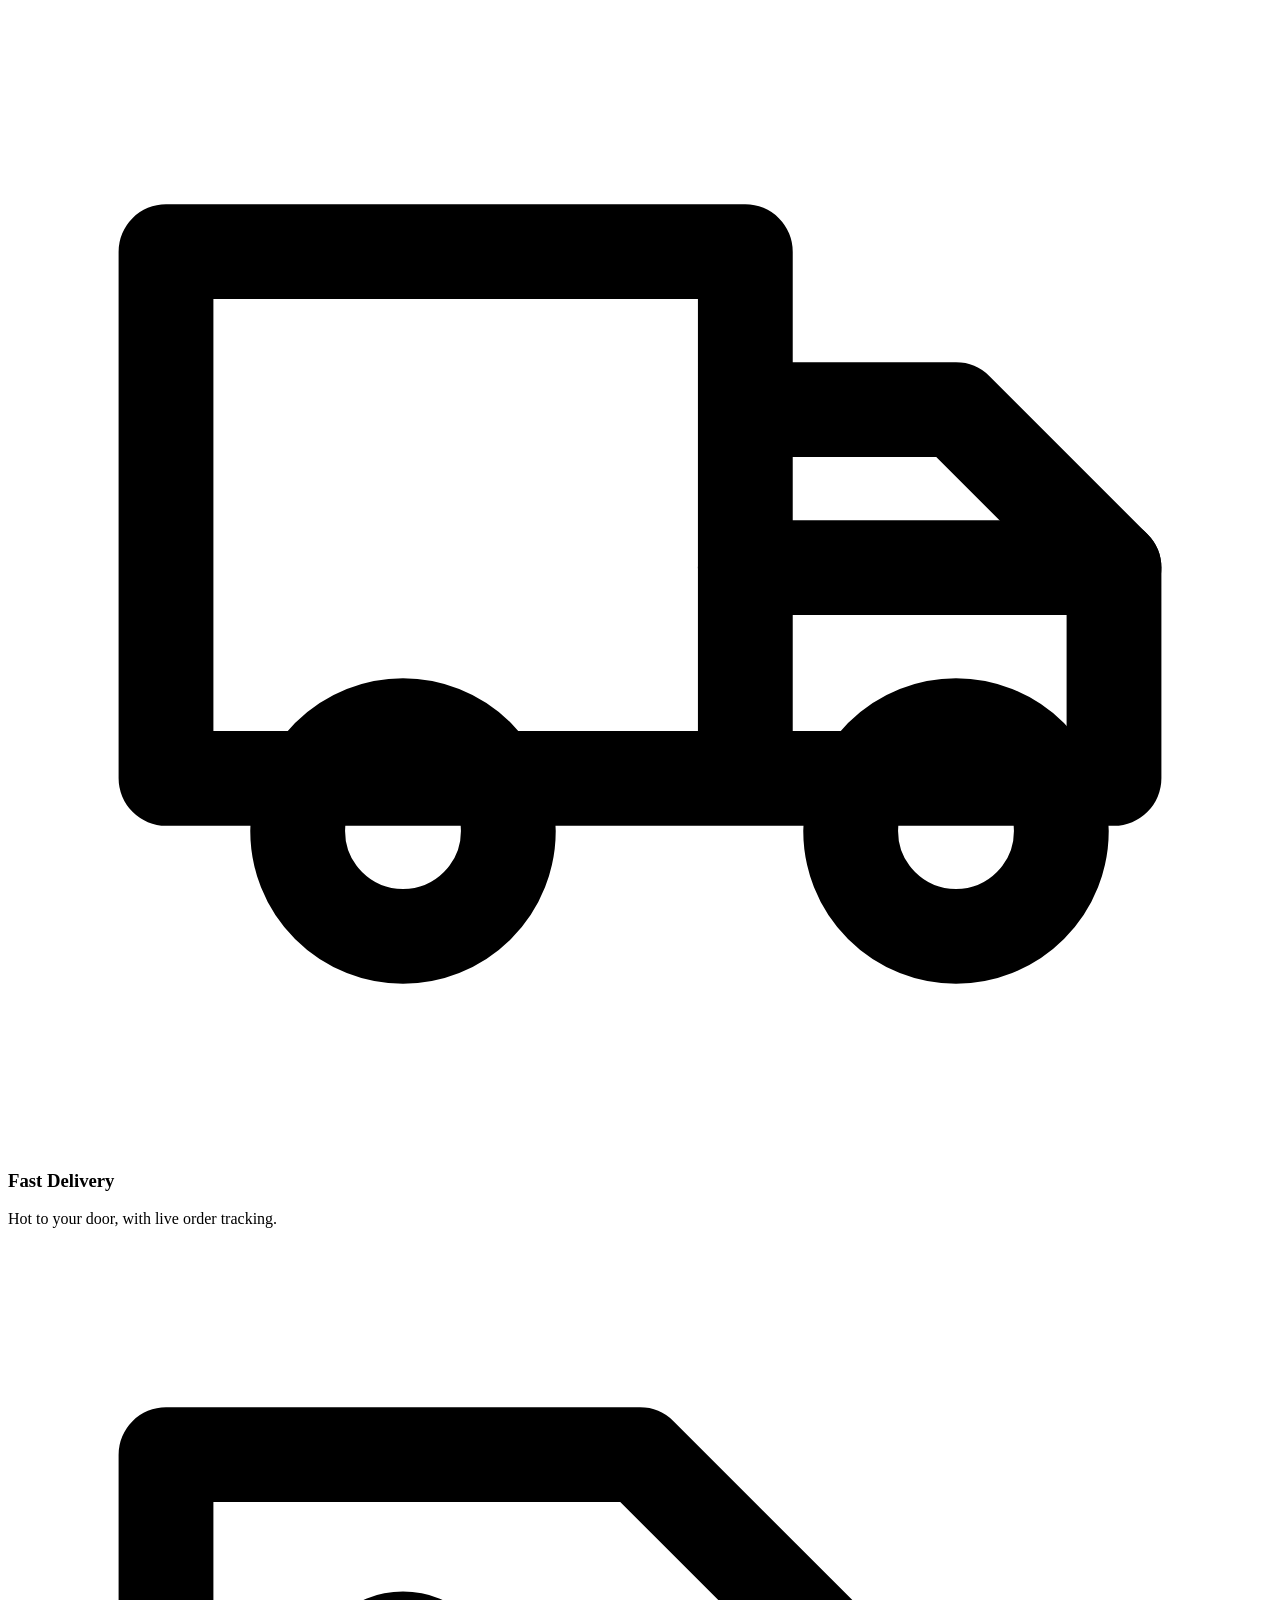
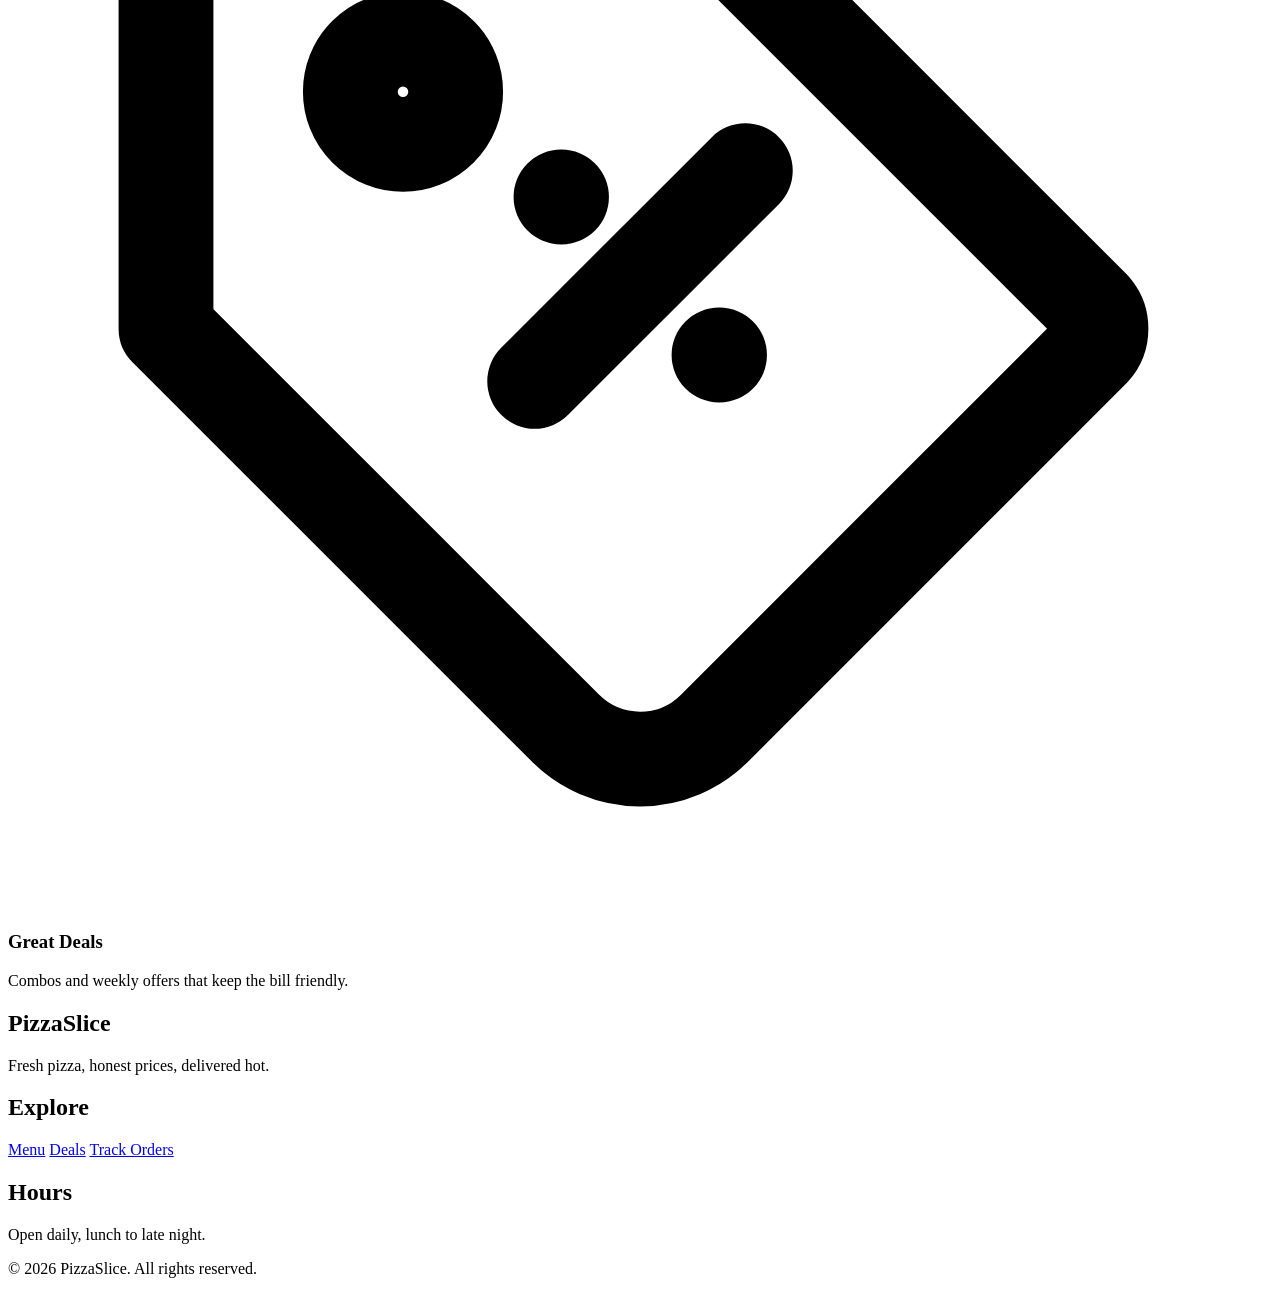
==== commit 59d80f6a: "feat: Update footer headings to h2 for improved semantics and accessibility" ====
--- a/index.html
+++ b/index.html
@@ -11,7 +11,7 @@
     <link rel="icon" href="data:image/svg+xml,<svg xmlns='http://www.w3.org/2000/svg' 
     viewBox='0 0 100 100'><text y='.9em' font-size='90'>🍕</text></svg>"> 
 
-    <!-- Optional free font (Poppins); remove these links to use the fallback fonts. -->
+    <!-- Optional free font (Poppins). Remove these two lines to use the fallback fonts. -->
     <link rel="preconnect" href="https://fonts.googleapis.com">
     <link rel="preconnect" href="https://fonts.gstatic.com" crossorigin>
     <link rel="stylesheet" href="https://fonts.googleapis.com/css2?family=Poppins:wght@400;600;700;800&display=swap">
@@ -176,7 +176,7 @@
             </div>
         </section>
 
-        <div class="container food-motion-showcase" aria-hidden="true">
+        <div class="container food-motion-showcase">
             <div class="food-motion-panel food-motion-burger-panel">
                 <div class="food-motion-copy">
                     <span class="food-motion-kicker">Fresh off the grill</span>
@@ -189,7 +189,7 @@
                     <span class="food-motion-kicker">Fresh from the oven</span>
                     <p class="food-motion-title">Pizza<br>night</p>
                 </div>
-                <video class="food-motion-art food-motion-pizza" muted loop playsinline preload="metadata" poster="/static/pepperoni-pizza.jpg" aria-hidden="true">
+                <video class="food-motion-art food-motion-pizza" muted loop playsinline preload="none" poster="/static/pepperoni-pizza.jpg" aria-hidden="true">
                     <source src="/static/pizza-banner-compatible.mp4" type="video/mp4">
                 </video>
             </div>
@@ -256,17 +256,17 @@
     <footer class="footer">
         <div class="footer-grid">
             <div>
-                <h4>PizzaSlice</h4>
+                <h2>PizzaSlice</h2>
                 <p>Fresh pizza, honest prices, delivered hot.</p>
             </div>
             <div>
-                <h4>Explore</h4>
+                <h2>Explore</h2>
                 <a href="menu.html">Menu</a>
                 <a href="deals.html">Deals</a>
                 <a href="trackorders.html">Track Orders</a>
             </div>
             <div>
-                <h4>Hours</h4>
+                <h2>Hours</h2>
                 <p>Open daily, lunch to late night.</p>
             </div>
         </div>
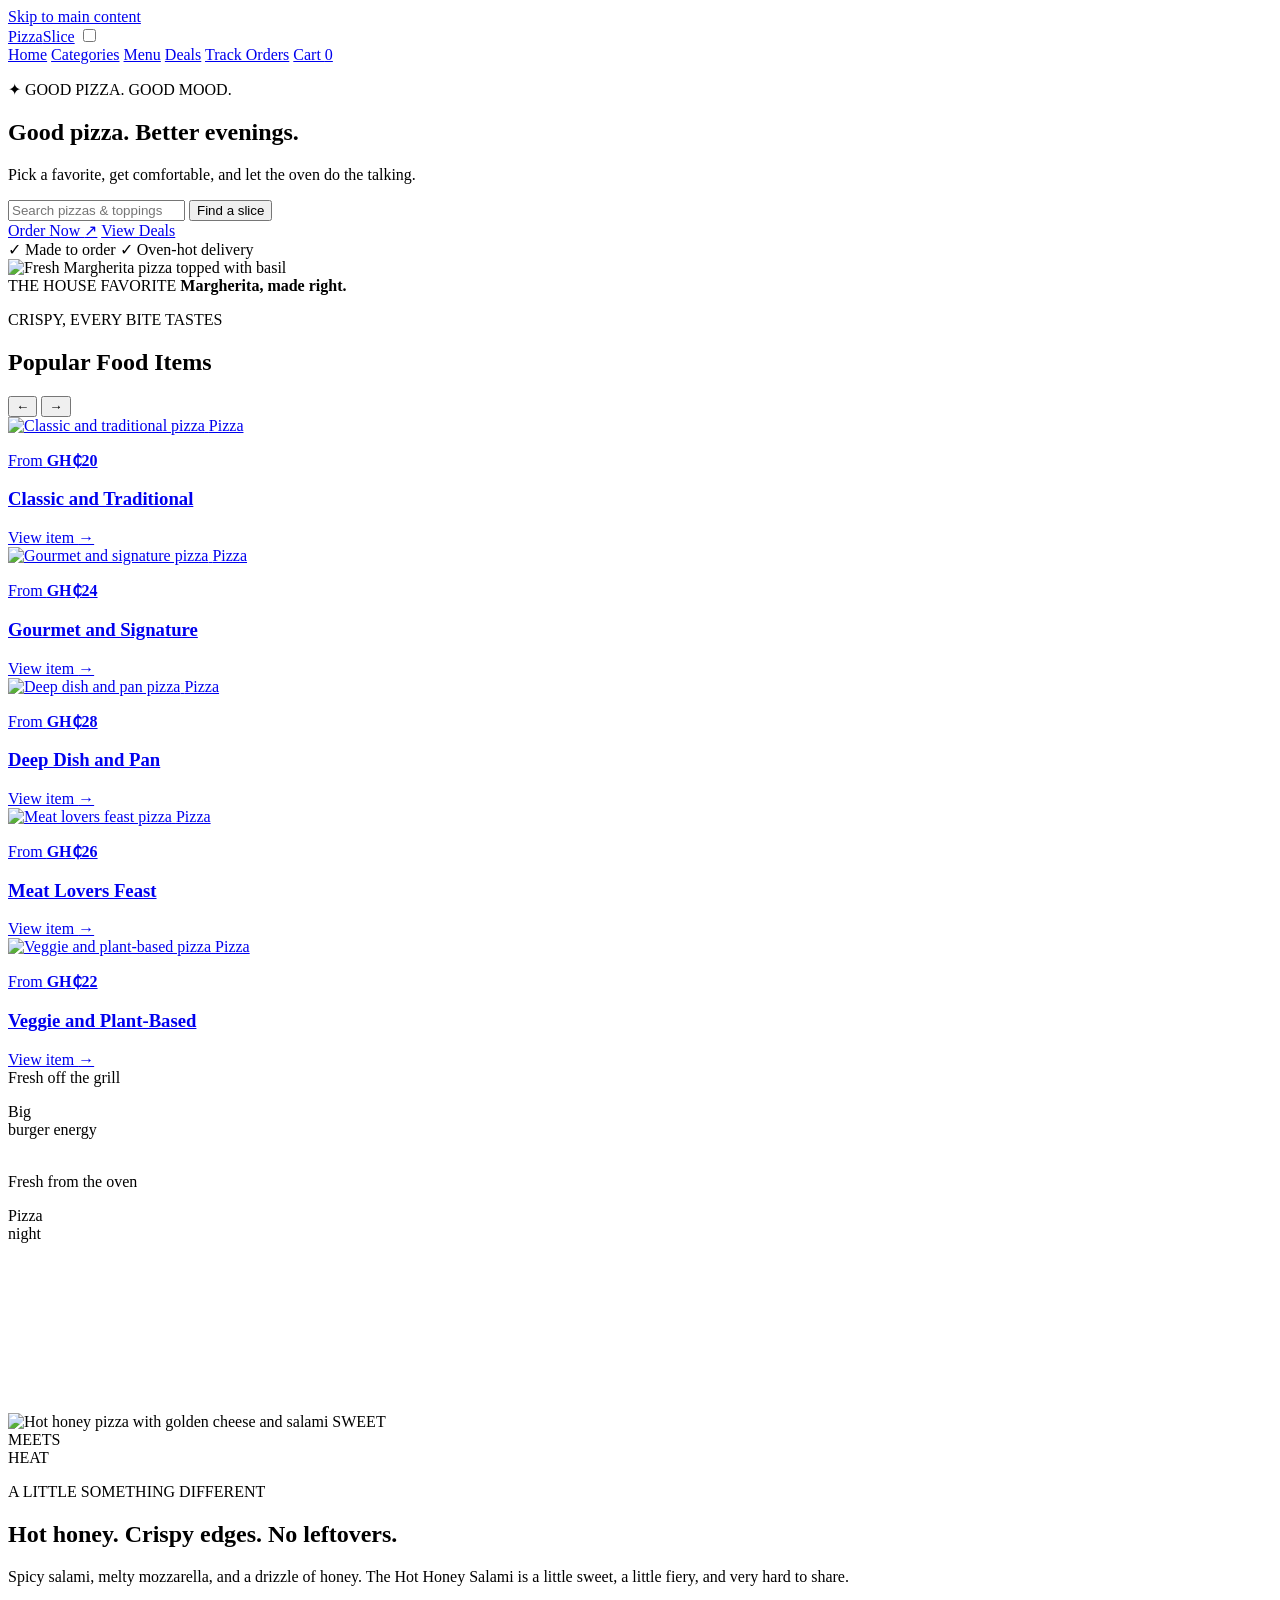
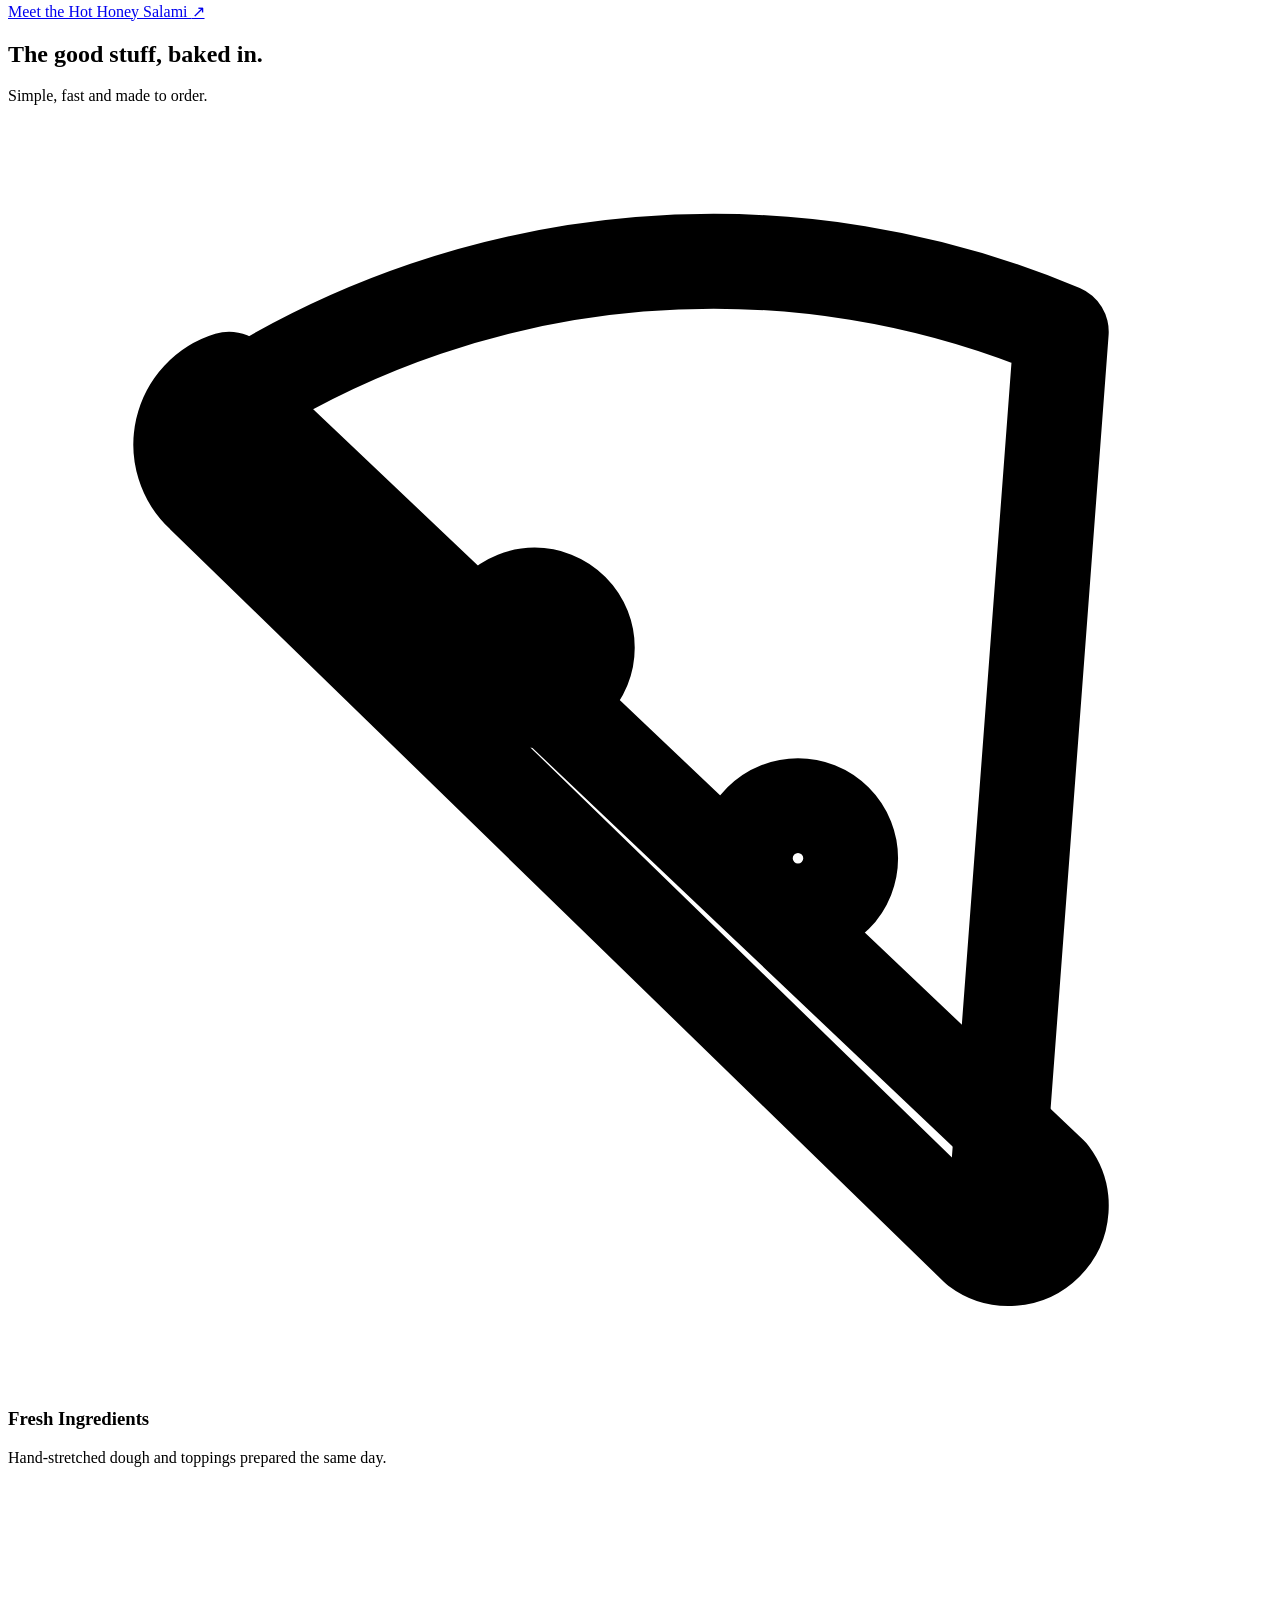
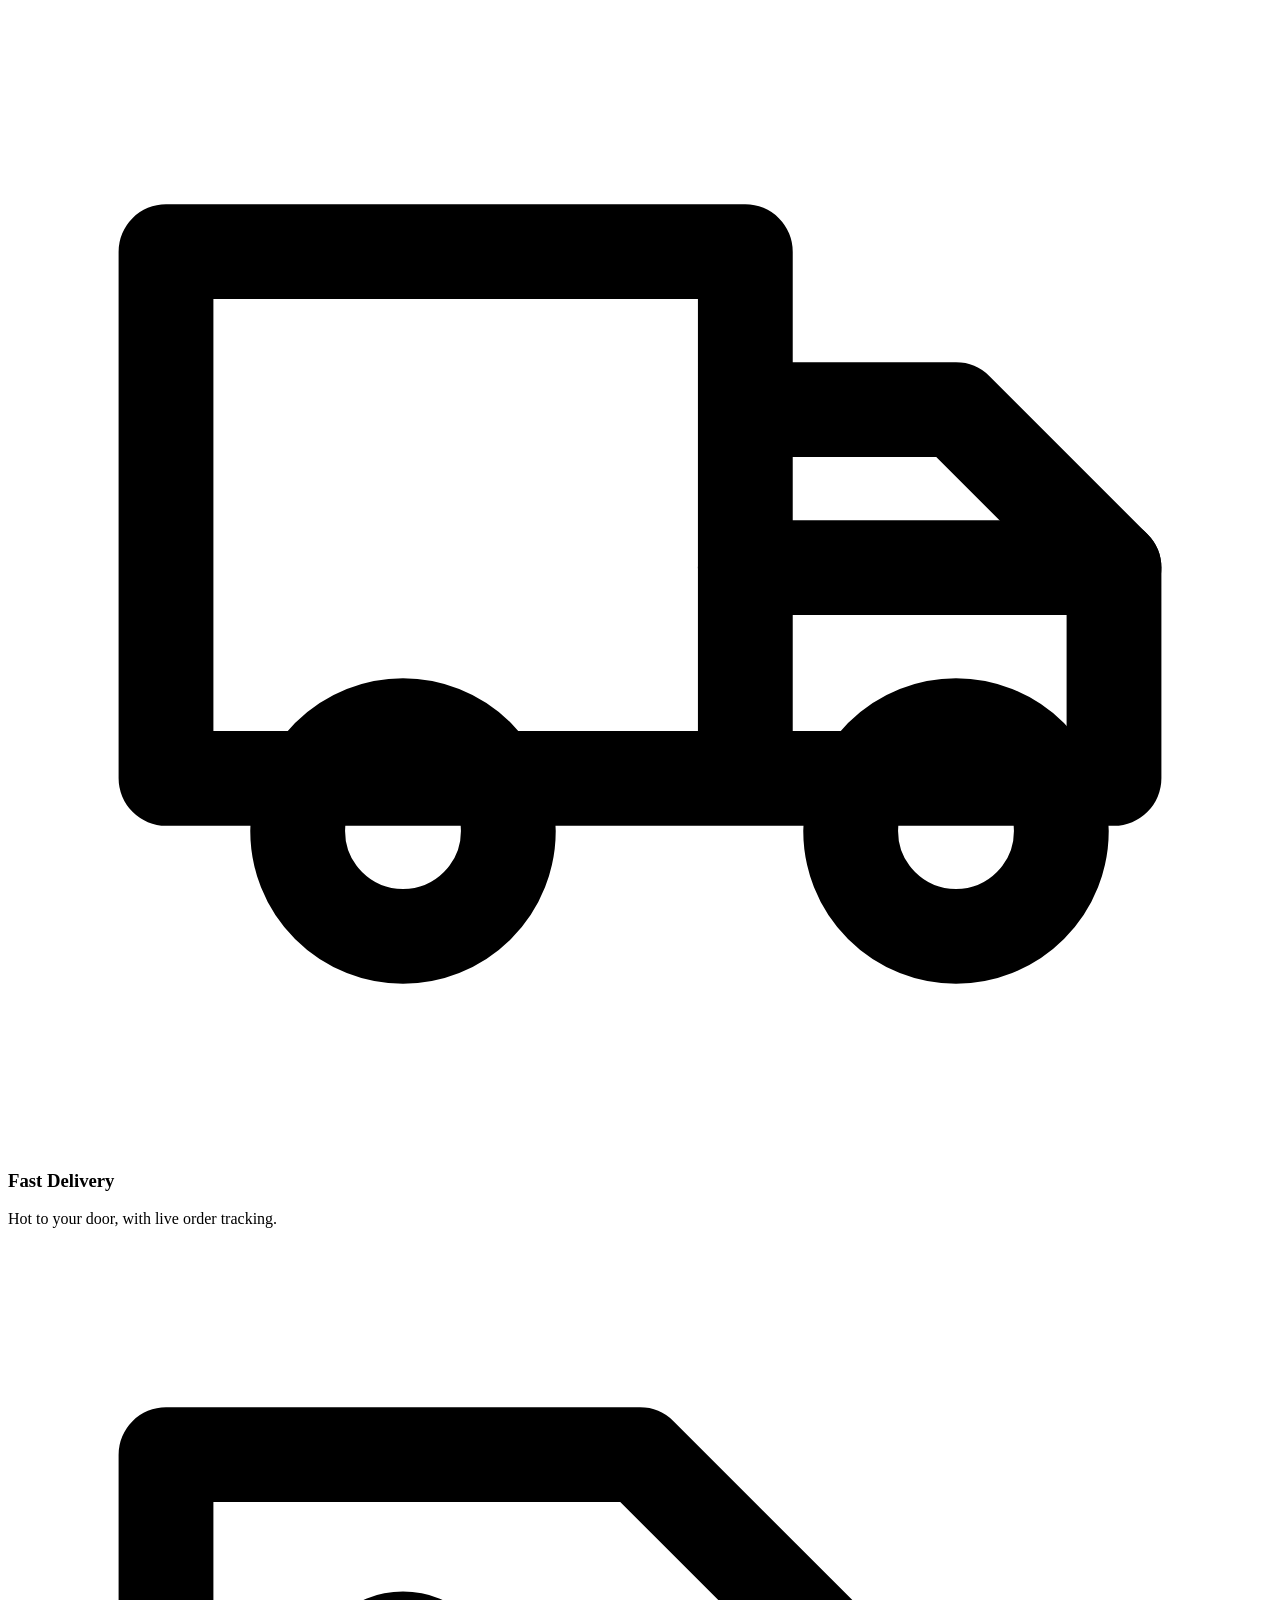
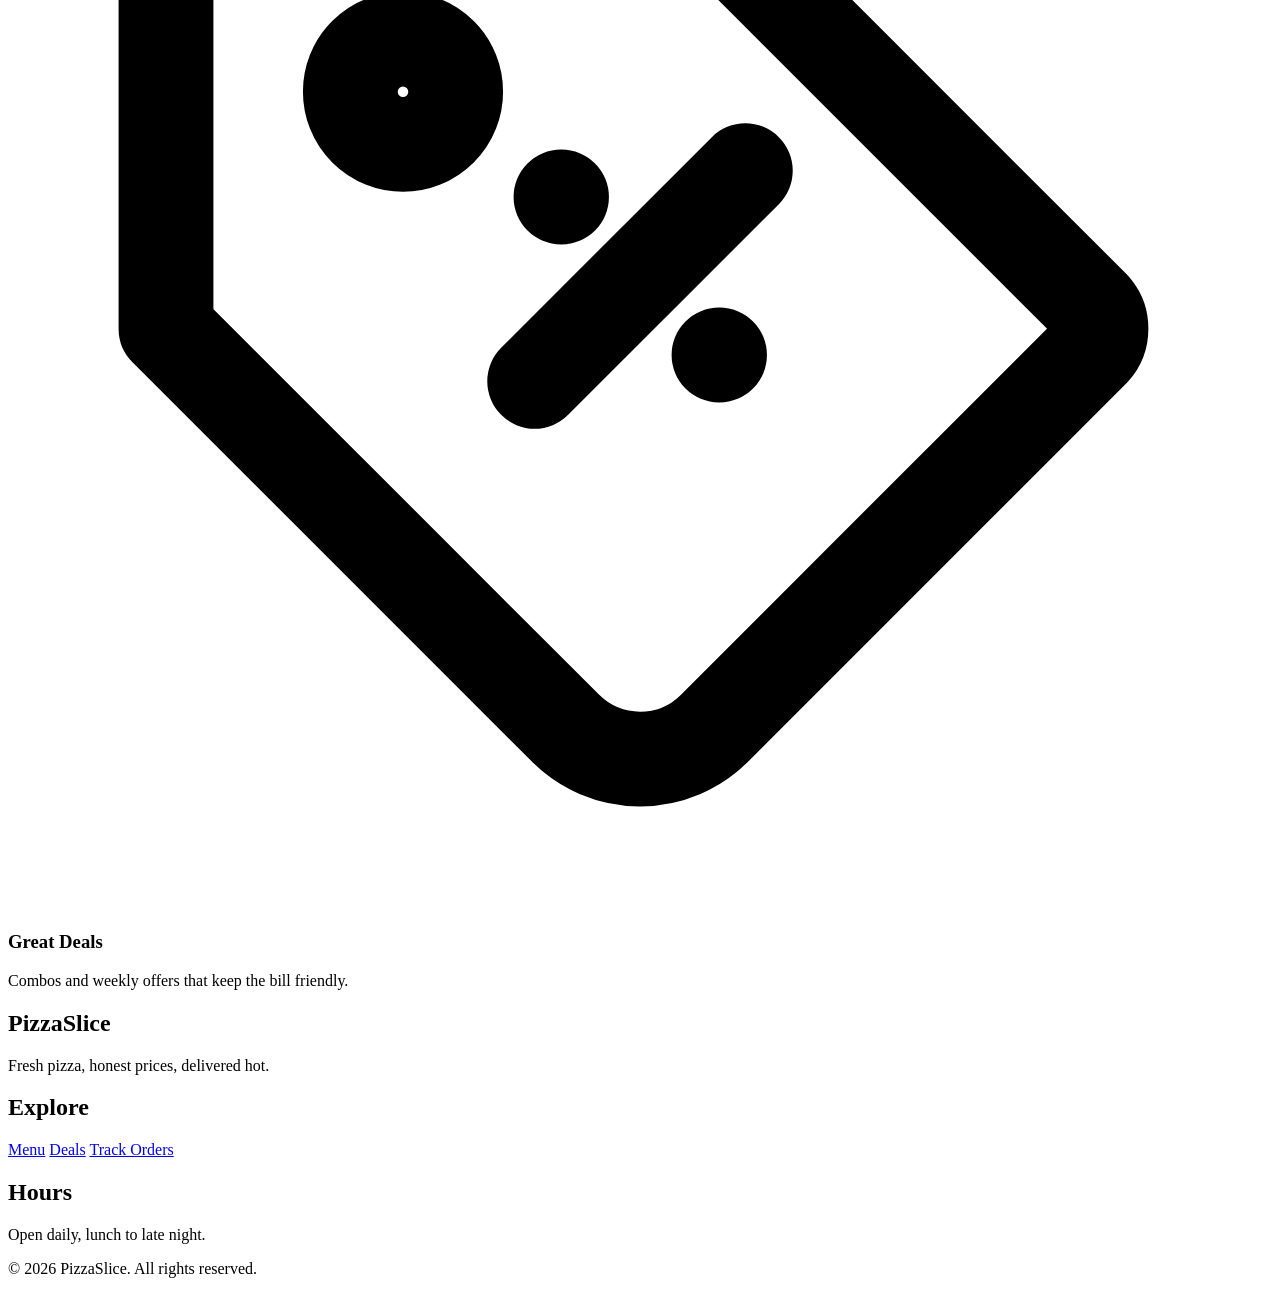
==== commit cc8097f6: "feat: Add categories page and update navigation links across the site" ====
--- a/index.html
+++ b/index.html
@@ -36,6 +36,7 @@
         </label>
         <nav class="nav-links" id="primary-navigation" aria-label="Main navigation">
             <a href="index.html" class="active" aria-current="page">Home</a>
+            <a href="categories.html">Categories</a>
             <a href="menu.html">Menu</a>
             <a href="deals.html">Deals</a>
             <a href="trackorders.html">Track Orders</a>
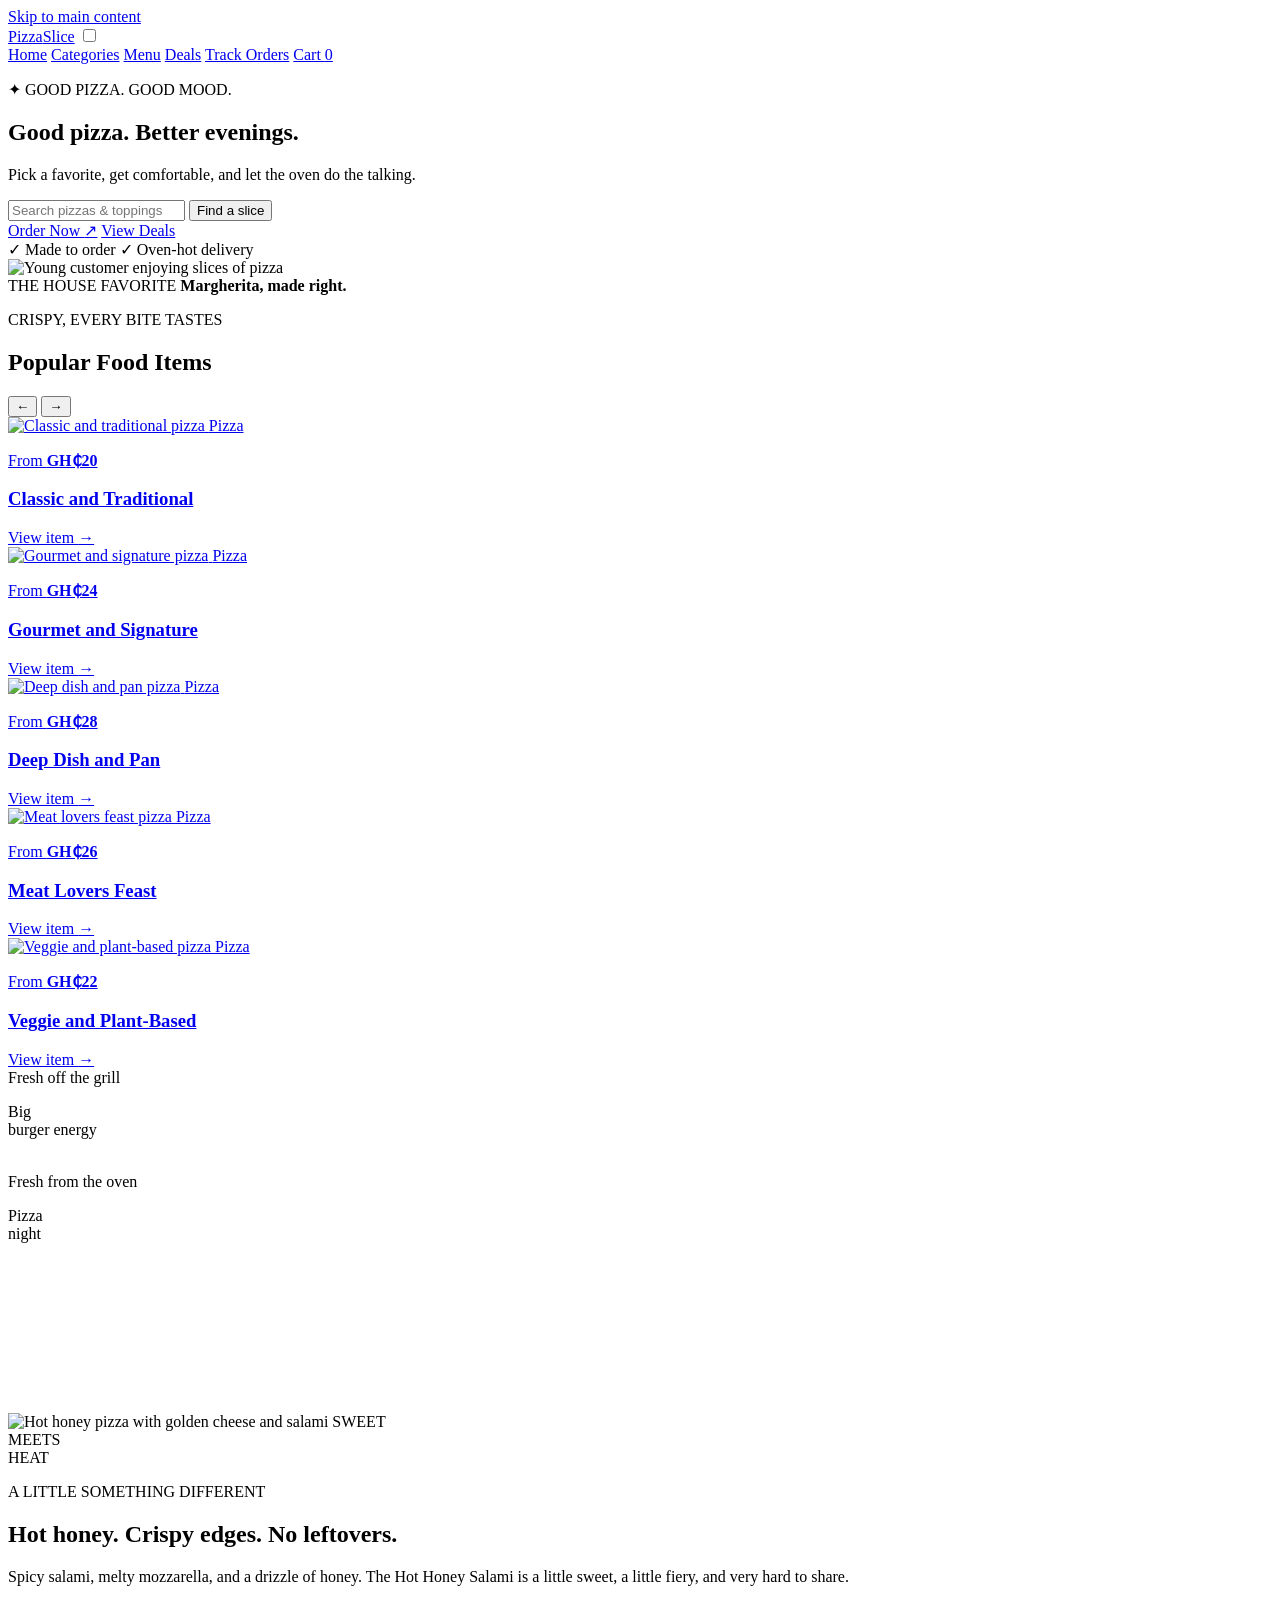
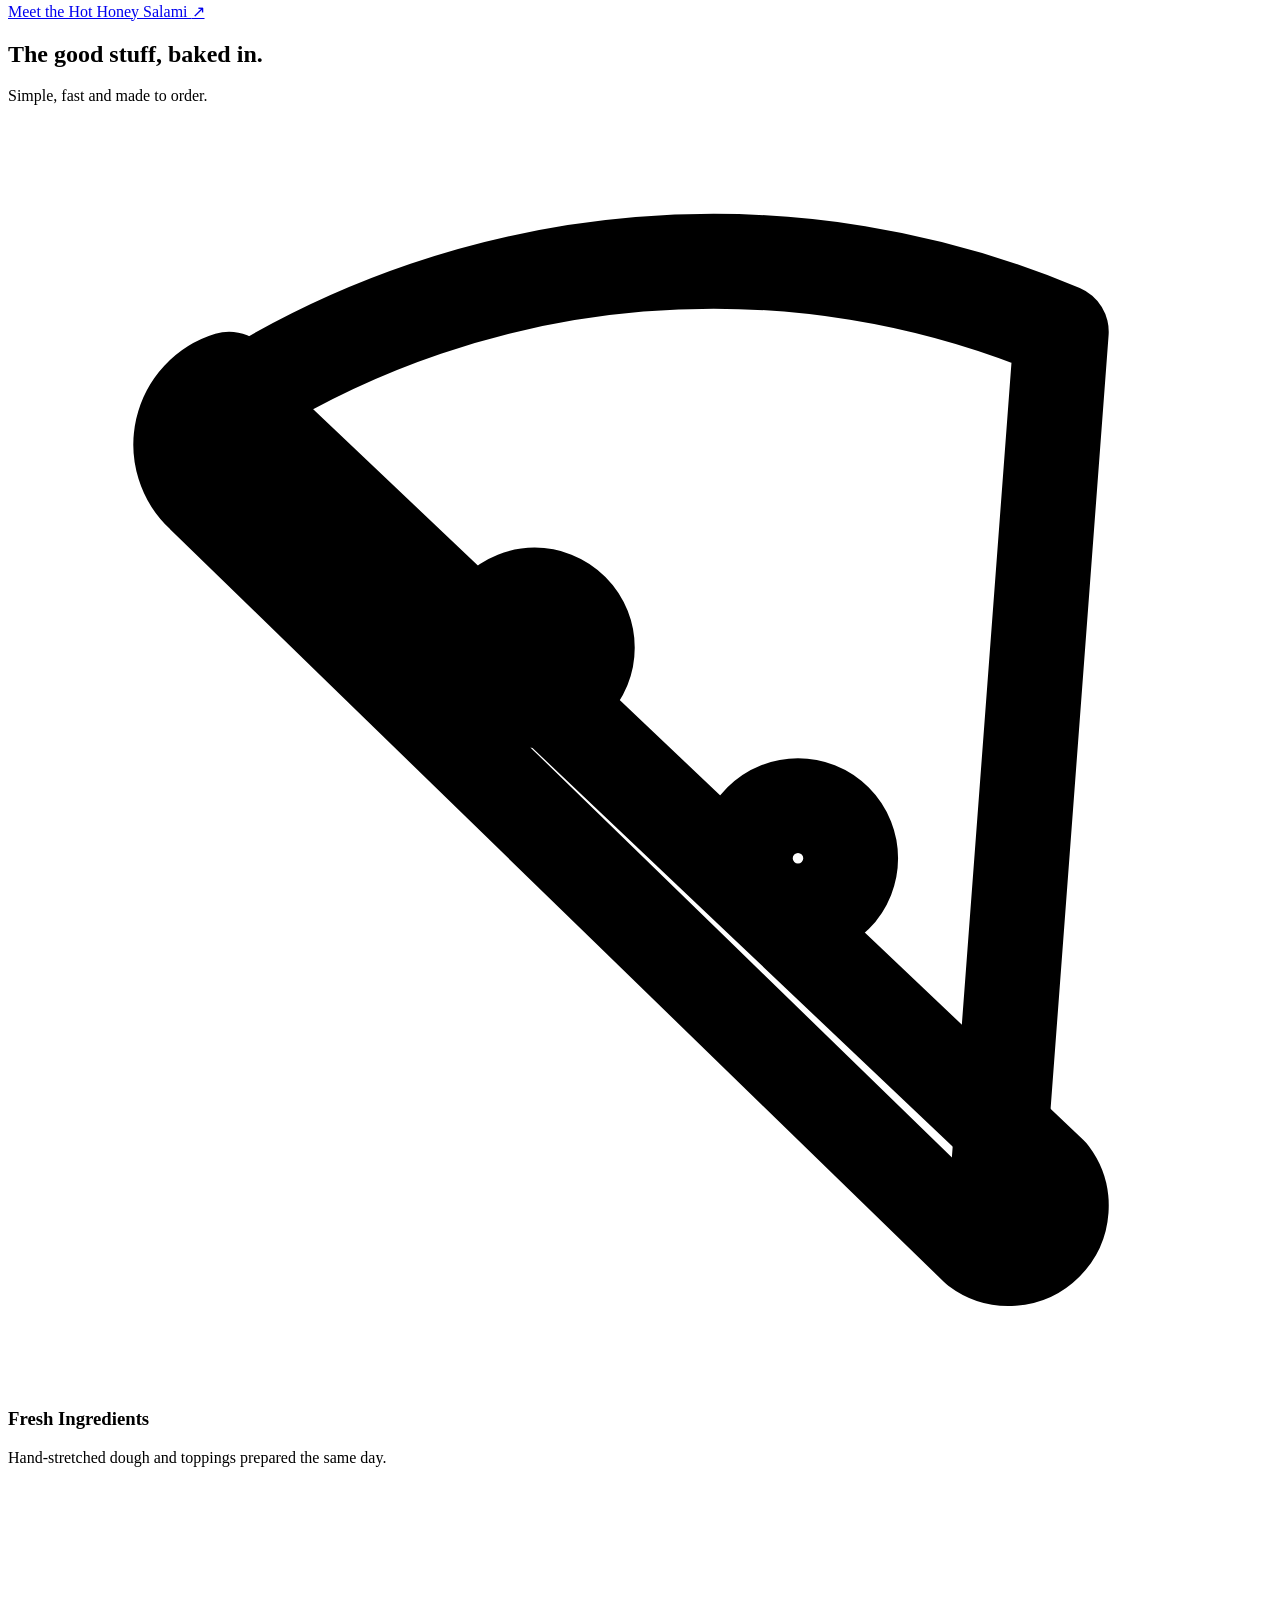
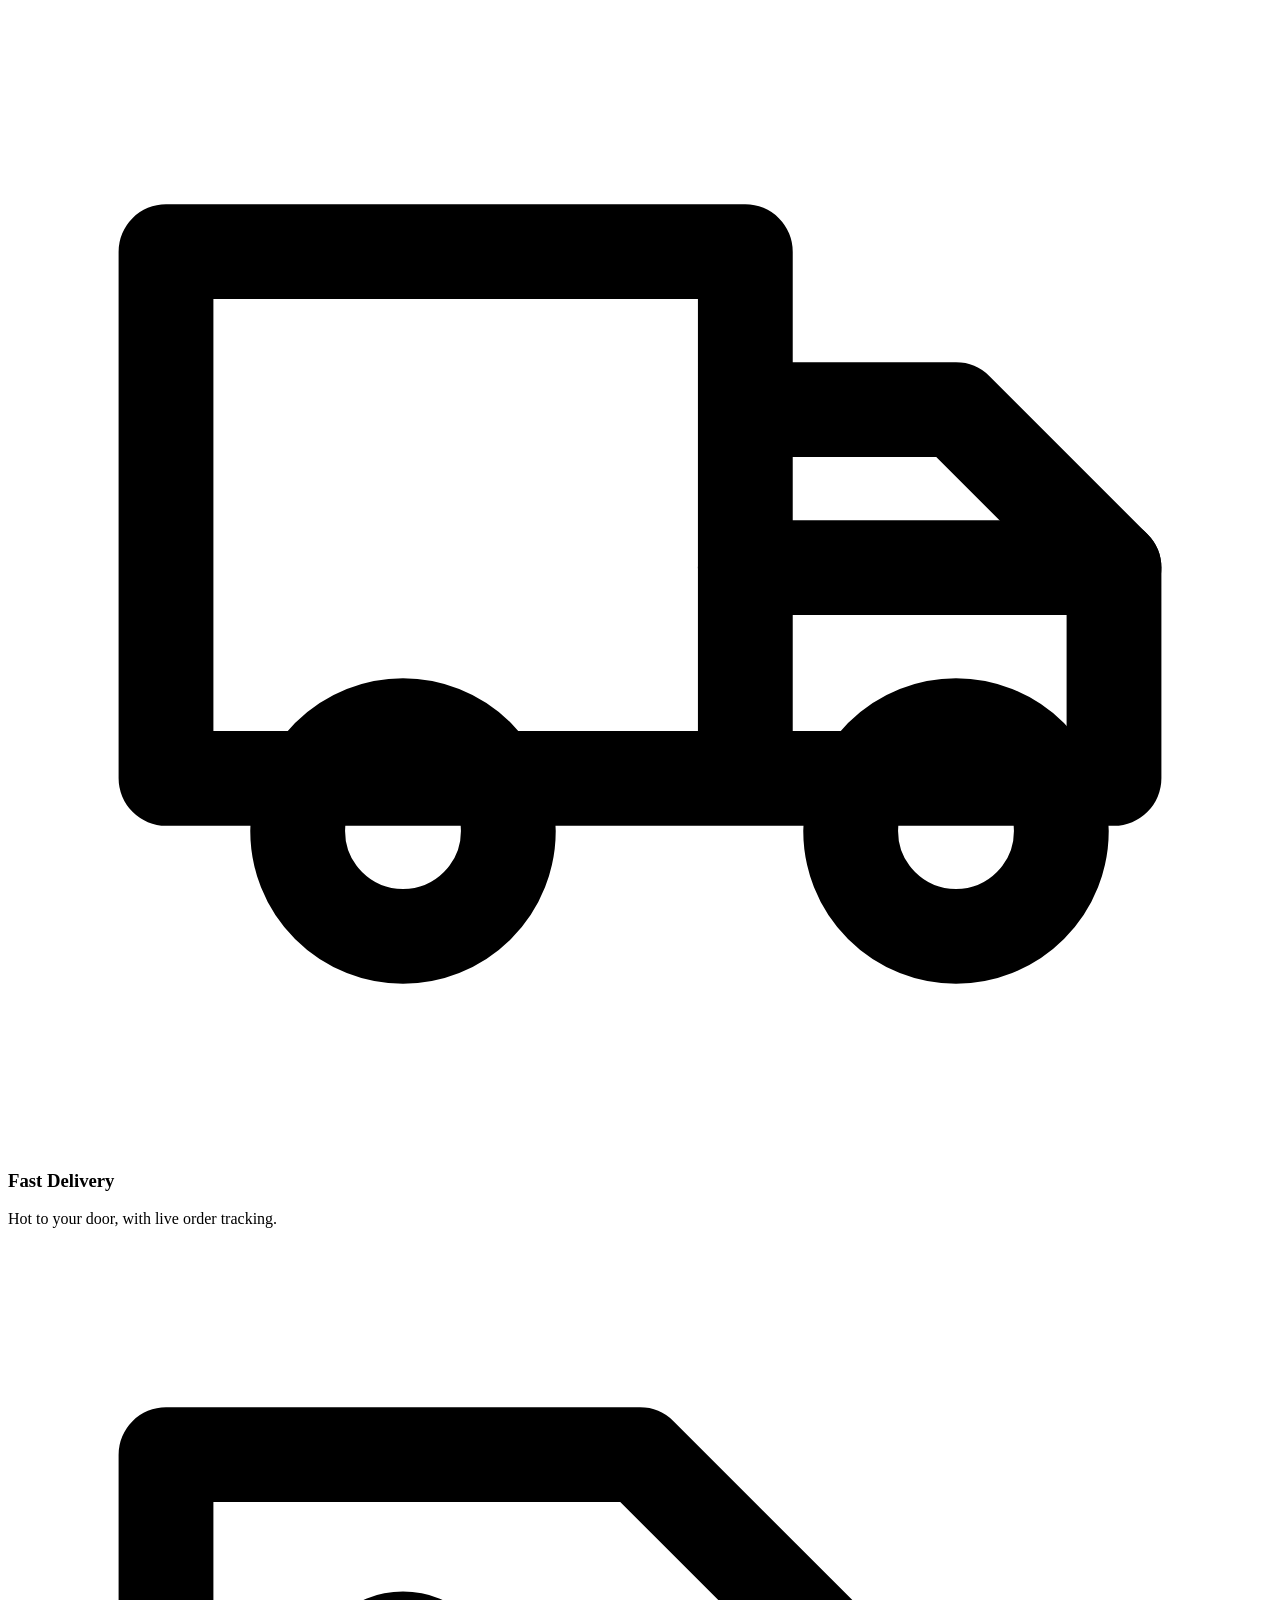
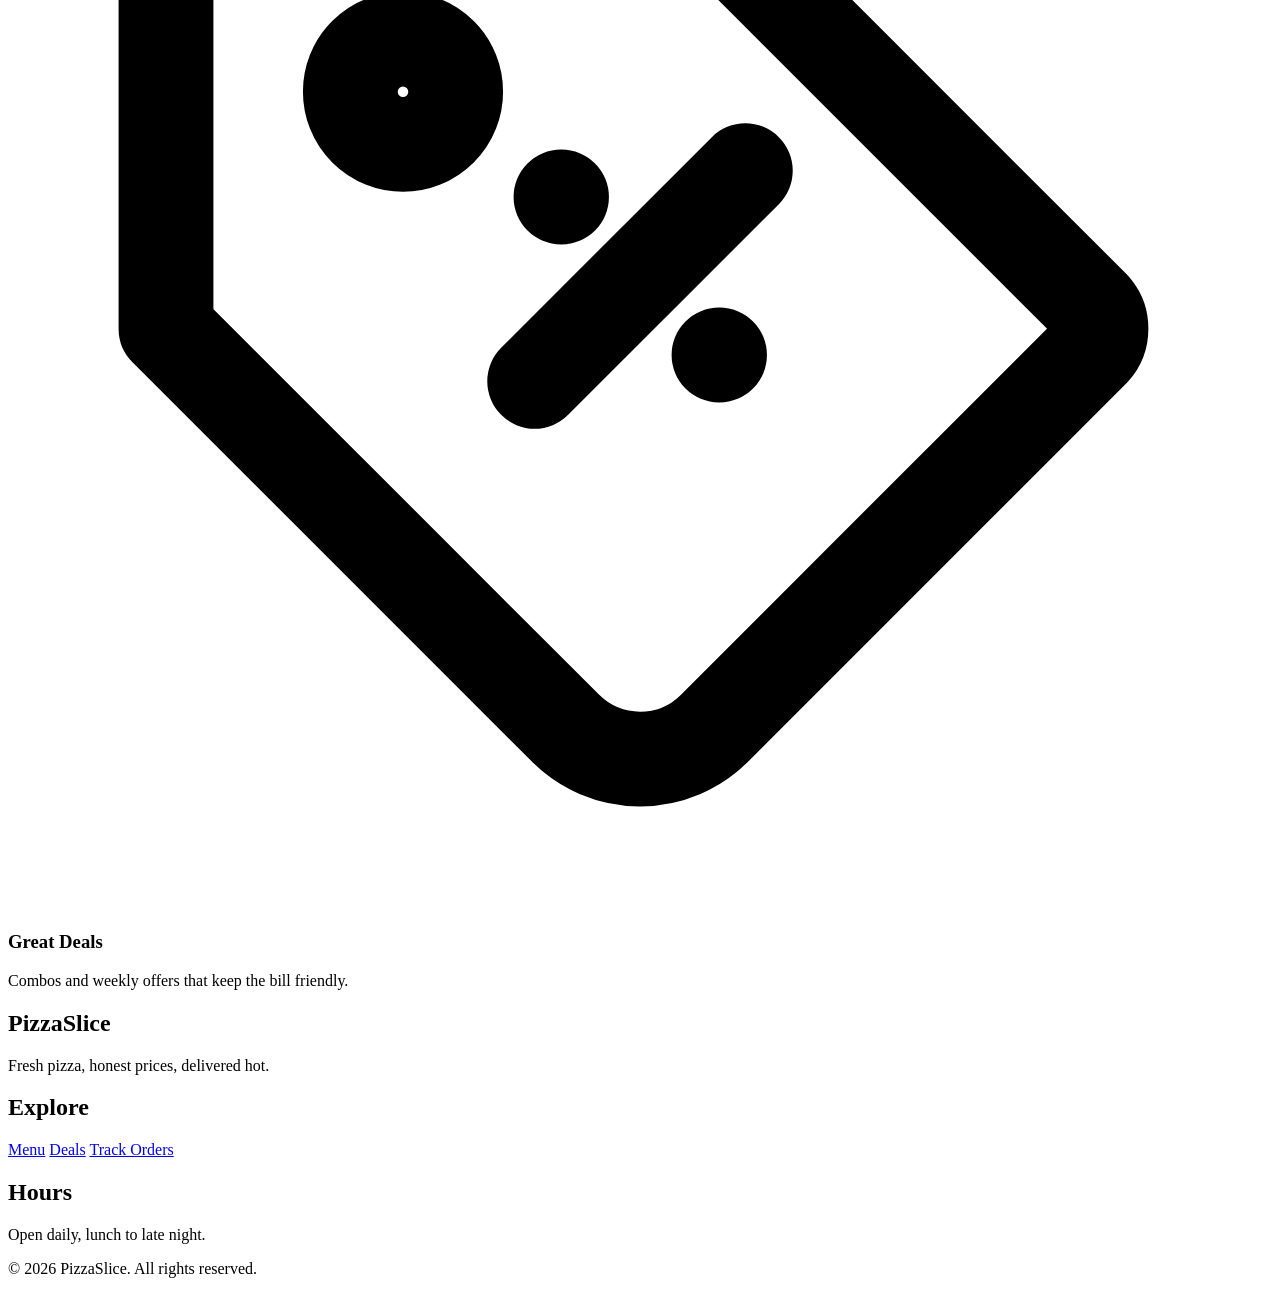
==== commit a7dd56d9: "Refactor code structure for improved readability and maintainability" ====
--- a/index.html
+++ b/index.html
@@ -73,7 +73,7 @@
                 </div>
 
                 <div class="hero-visual">
-                    <img src="/static/Pizza-Margheritta.webp" alt="Fresh Margherita pizza topped with basil"
+                    <img src="/static/pizzahero-transparent.png" alt="Young customer enjoying slices of pizza"
                          fetchpriority="high" decoding="async">
                     <div class="hero-badge">
                         <span>THE HOUSE FAVORITE</span>
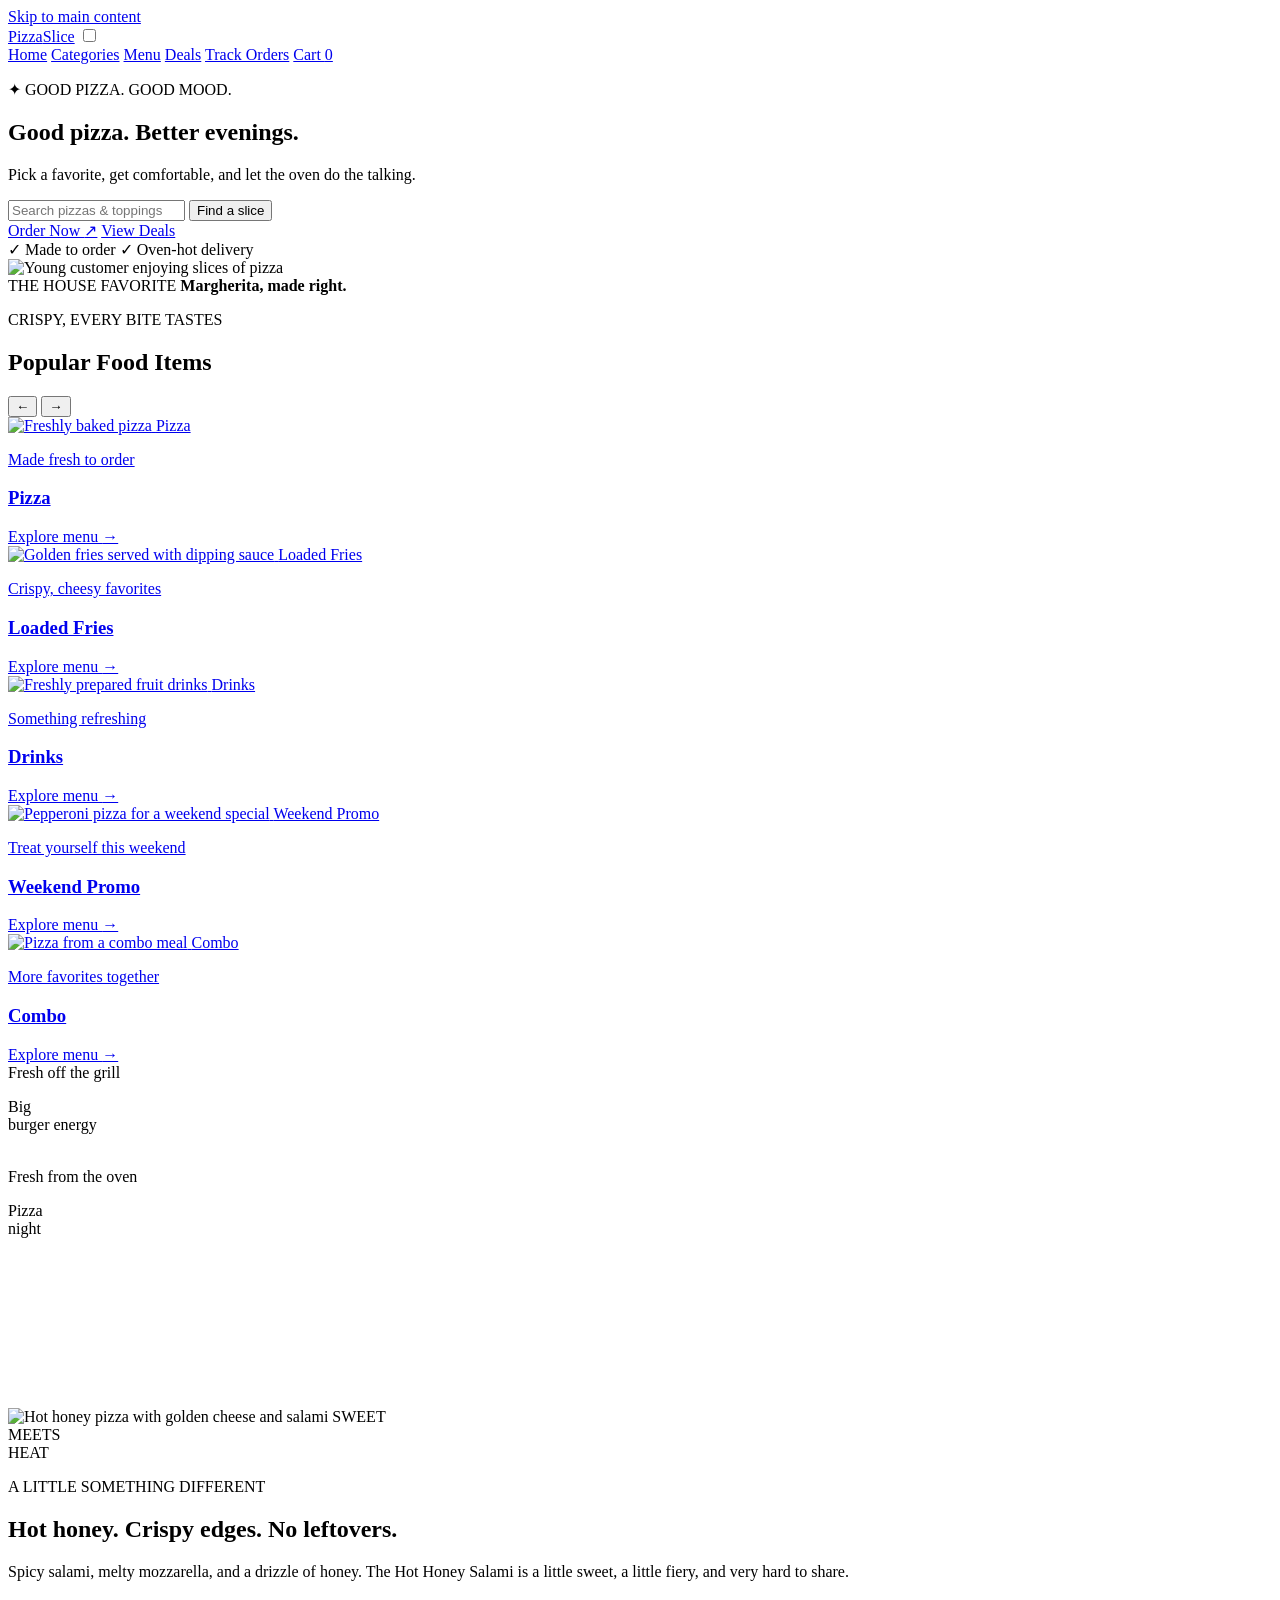
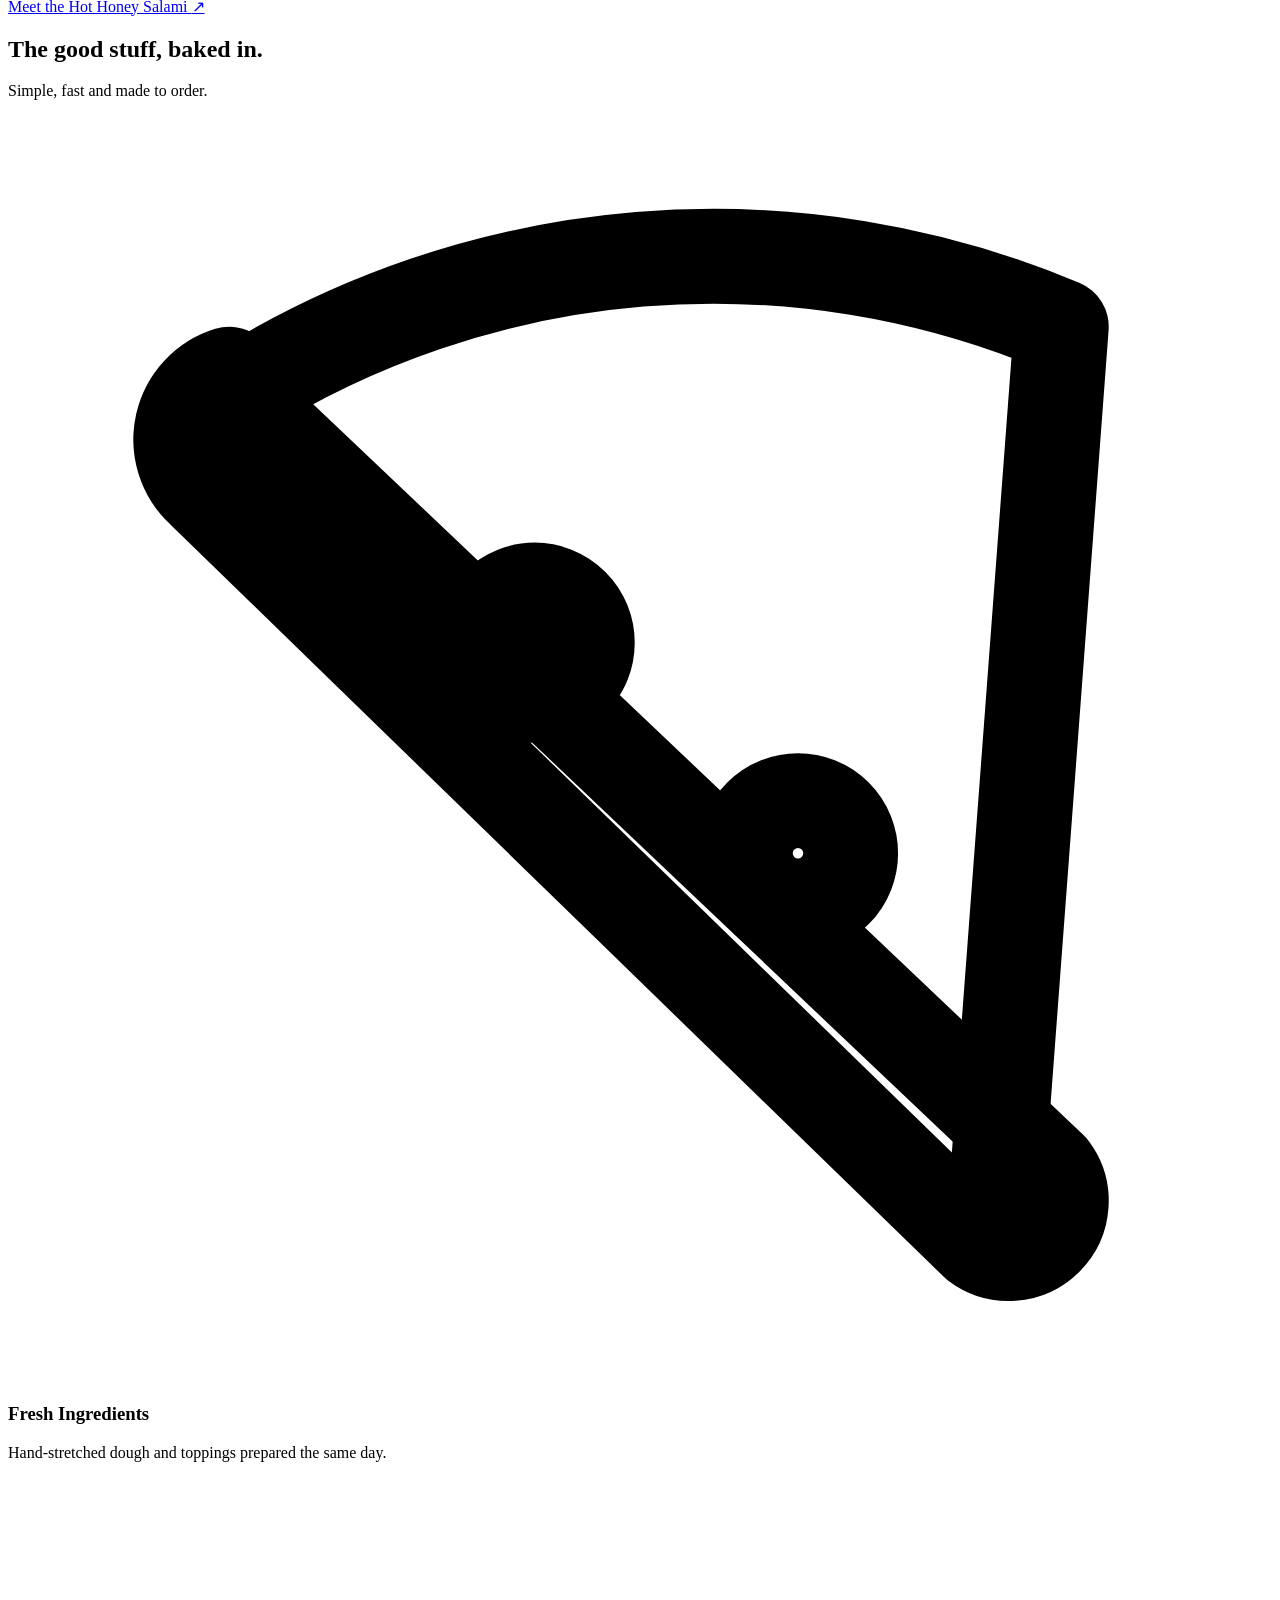
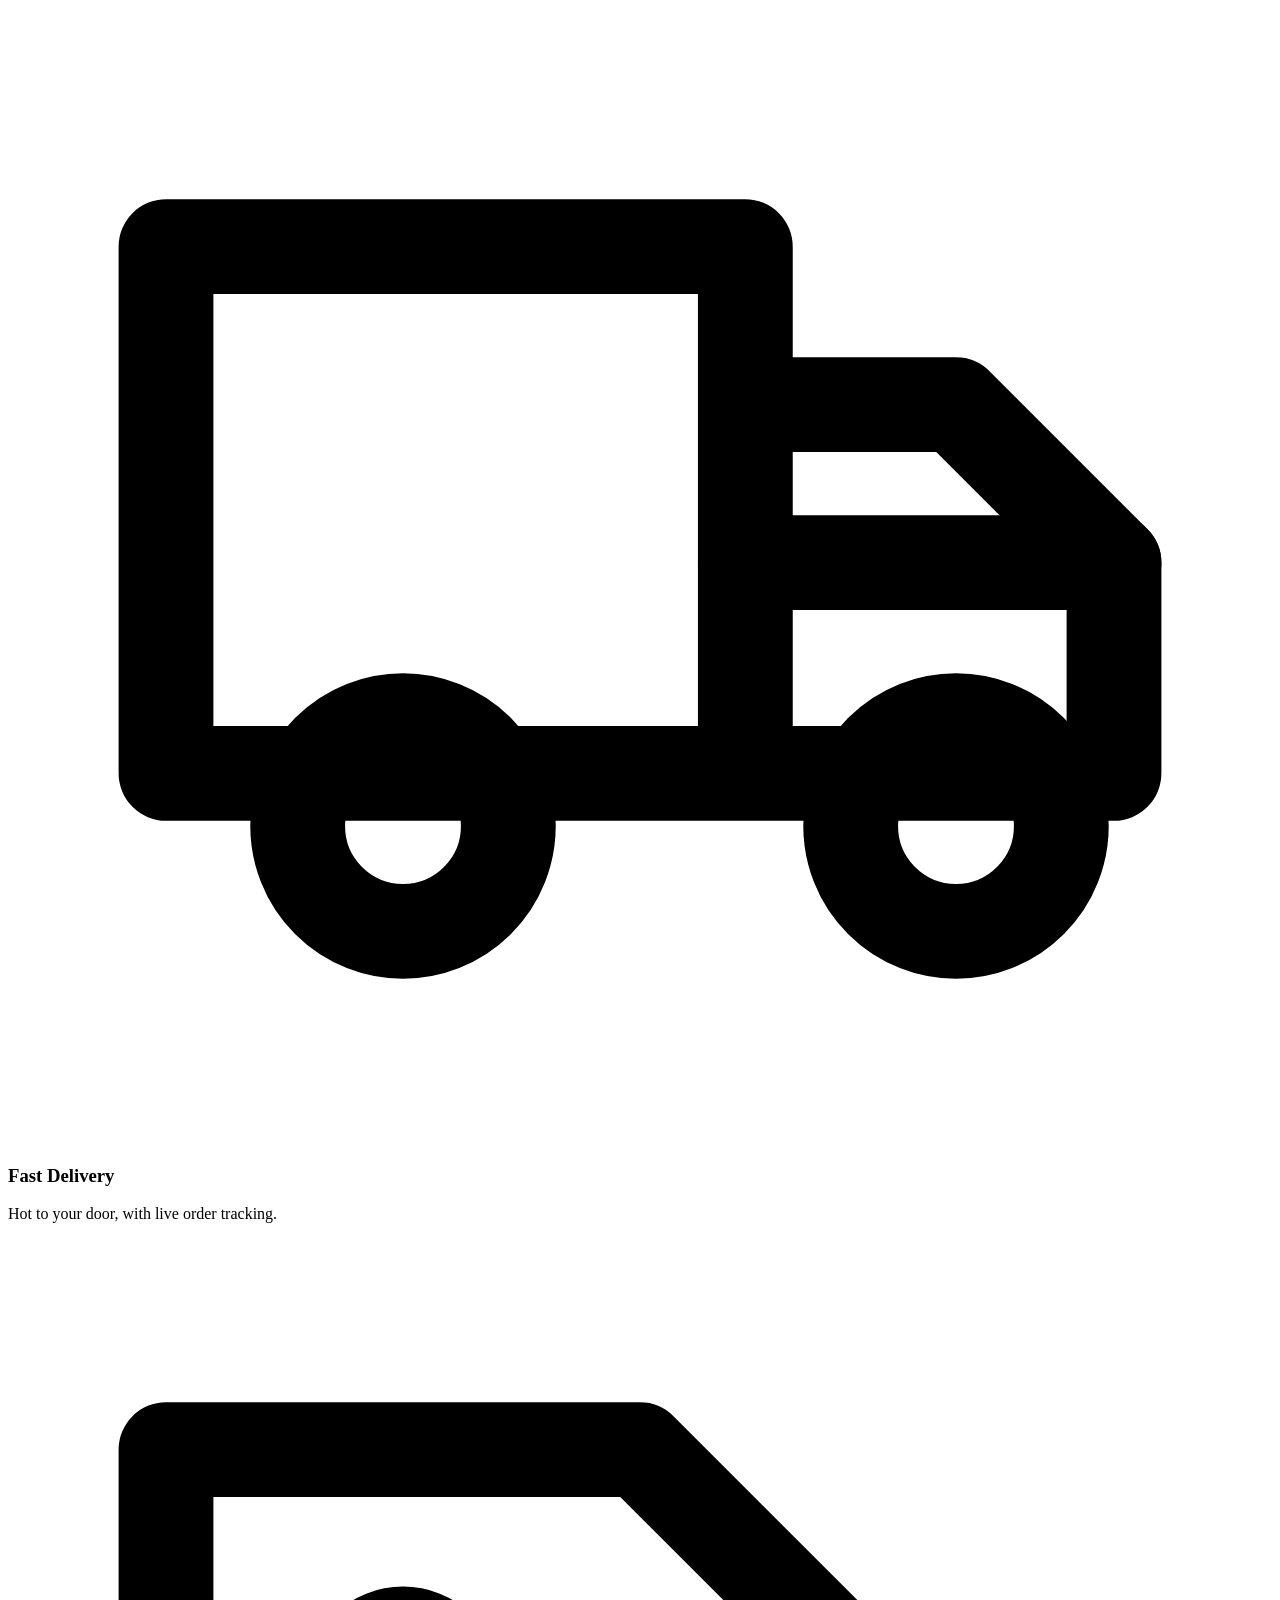
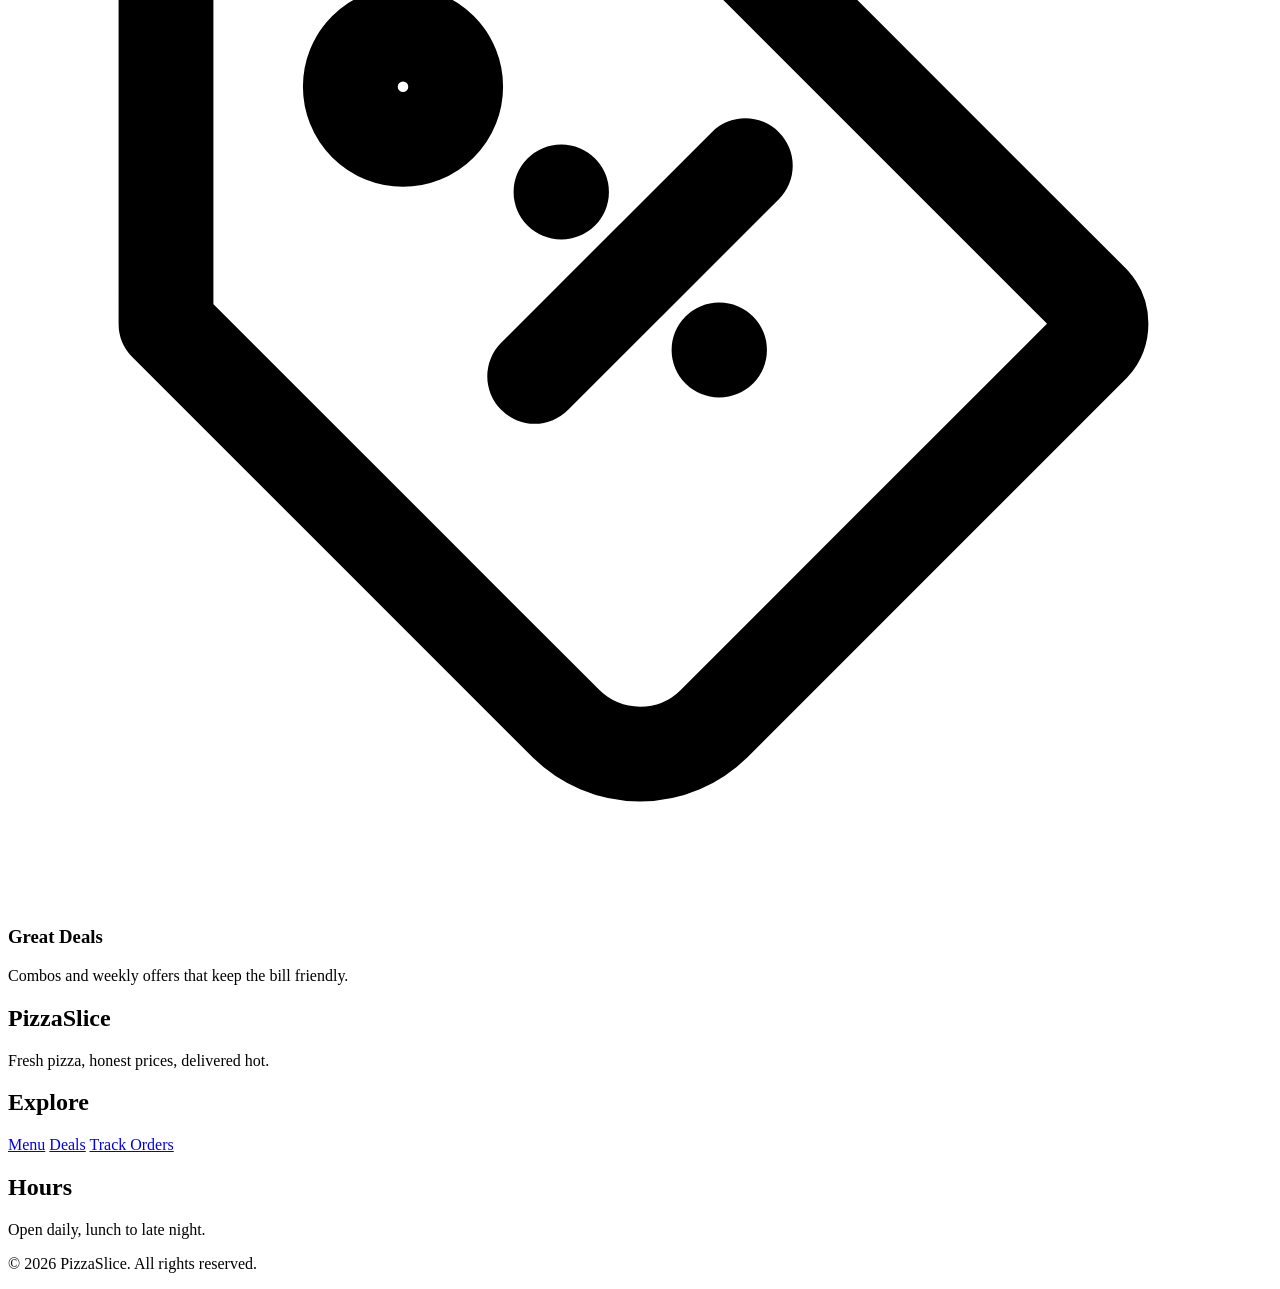
==== commit fc742571: "feat: Consolidate category structure and update promotion eligibility logic" ====
--- a/index.html
+++ b/index.html
@@ -3,8 +3,7 @@
 <head>
     <meta charset="UTF-8">
     <meta name="viewport" content="width=device-width, initial-scale=1.0">
-    <meta name="description" content="Find your favorite slice at PizzaSlice. 
-    Browse classic, gourmet, deep dish, meat lovers and veggie pizzas, find a deal, and order online.">
+    <meta name="description" content="Find your favorite slice at PizzaSlice. Browse pizza, loaded fries, drinks, weekend promos, and combo offers.">
     <title>PizzaSlice — Your neighborhood pizza spot</title>
 
     <!-- Free emoji favicon, no image file needed -->
@@ -73,7 +72,7 @@
                 </div>
 
                 <div class="hero-visual">
-                    <img src="/static/pizzahero-transparent.png" alt="Young customer enjoying slices of pizza"
+                    <img src="/static/pizzahero.png" alt="Young customer enjoying slices of pizza"
                          fetchpriority="high" decoding="async">
                     <div class="hero-badge">
                         <span>THE HOUSE FAVORITE</span>
@@ -102,73 +101,73 @@
             <div class="category-marquee" id="popular-food-items" role="region" aria-label="Popular food items">
                 <div class="category-track">
                     <div class="category-set">
-                        <a class="category-card" href="menu.html#classic">
-                            <div class="category-card-image">
-                                <img src="/static/ppppp.webp" alt="Classic and traditional pizza" loading="lazy" decoding="async">
+                        <a class="category-card" href="menu.html#pizza">
+                            <div class="category-card-image">
+                                <img src="/static/ppppp.webp" alt="Freshly baked pizza" loading="lazy" decoding="async">
                                 <span class="category-card-badge">Pizza</span>
                             </div>
                             <div class="category-card-body">
                                 <div class="category-card-details">
-                                    <p class="category-card-price">From <strong>GH₵20</strong></p>
-                                    <h3>Classic and Traditional</h3>
-                                </div>
-                                <span class="category-card-link">View item <span aria-hidden="true">→</span></span>
-                            </div>
-                        </a>
-
-                        <a class="category-card" href="menu.html#signature">
-                            <div class="category-card-image">
-                                <img src="/static/pizz.jpg" alt="Gourmet and signature pizza" loading="lazy" decoding="async">
-                                <span class="category-card-badge">Pizza</span>
-                            </div>
-                            <div class="category-card-body">
-                                <div class="category-card-details">
-                                    <p class="category-card-price">From <strong>GH₵24</strong></p>
-                                    <h3>Gourmet and Signature</h3>
-                                </div>
-                                <span class="category-card-link">View item <span aria-hidden="true">→</span></span>
-                            </div>
-                        </a>
-
-                        <a class="category-card" href="menu.html#deep-dish">
-                            <div class="category-card-image">
-                                <img src="/static/Deep-Dish-Pizza-1200-x-1200.jpg" alt="Deep dish and pan pizza" loading="lazy" decoding="async">
-                                <span class="category-card-badge">Pizza</span>
-                            </div>
-                            <div class="category-card-body">
-                                <div class="category-card-details">
-                                    <p class="category-card-price">From <strong>GH₵28</strong></p>
-                                    <h3>Deep Dish and Pan</h3>
-                                </div>
-                                <span class="category-card-link">View item <span aria-hidden="true">→</span></span>
-                            </div>
-                        </a>
-
-                        <a class="category-card" href="menu.html#meat-lovers">
-                            <div class="category-card-image">
-                                <img src="/static/Meat-Lovers-Pizza-8.jpeg" alt="Meat lovers feast pizza" loading="lazy" decoding="async">
-                                <span class="category-card-badge">Pizza</span>
-                            </div>
-                            <div class="category-card-body">
-                                <div class="category-card-details">
-                                    <p class="category-card-price">From <strong>GH₵26</strong></p>
-                                    <h3>Meat Lovers Feast</h3>
-                                </div>
-                                <span class="category-card-link">View item <span aria-hidden="true">→</span></span>
-                            </div>
-                        </a>
-
-                        <a class="category-card" href="menu.html#plant-based">
-                            <div class="category-card-image">
-                                <img src="/static/veggie.jpeg" alt="Veggie and plant-based pizza" loading="lazy" decoding="async">
-                                <span class="category-card-badge">Pizza</span>
-                            </div>
-                            <div class="category-card-body">
-                                <div class="category-card-details">
-                                    <p class="category-card-price">From <strong>GH₵22</strong></p>
-                                    <h3>Veggie and Plant-Based</h3>
-                                </div>
-                                <span class="category-card-link">View item <span aria-hidden="true">→</span></span>
+                                    <p class="category-card-price">Made fresh to order</p>
+                                    <h3>Pizza</h3>
+                                </div>
+                                <span class="category-card-link">Explore menu <span aria-hidden="true">→</span></span>
+                            </div>
+                        </a>
+
+                        <a class="category-card" href="menu.html#loaded-fries">
+                            <div class="category-card-image">
+                                <img src="https://images.pexels.com/photos/5779487/pexels-photo-5779487.jpeg?auto=compress&amp;cs=tinysrgb&amp;fit=crop&amp;w=500&amp;h=500" alt="Golden fries served with dipping sauce" loading="lazy" decoding="async" referrerpolicy="no-referrer">
+                                <span class="category-card-badge">Loaded Fries</span>
+                            </div>
+                            <div class="category-card-body">
+                                <div class="category-card-details">
+                                    <p class="category-card-price">Crispy, cheesy favorites</p>
+                                    <h3>Loaded Fries</h3>
+                                </div>
+                                <span class="category-card-link">Explore menu <span aria-hidden="true">→</span></span>
+                            </div>
+                        </a>
+
+                        <a class="category-card" href="menu.html#drinks">
+                            <div class="category-card-image">
+                                <img src="https://images.pexels.com/photos/31823001/pexels-photo-31823001.jpeg?auto=compress&amp;cs=tinysrgb&amp;fit=crop&amp;w=500&amp;h=500" alt="Freshly prepared fruit drinks" loading="lazy" decoding="async" referrerpolicy="no-referrer">
+                                <span class="category-card-badge">Drinks</span>
+                            </div>
+                            <div class="category-card-body">
+                                <div class="category-card-details">
+                                    <p class="category-card-price">Something refreshing</p>
+                                    <h3>Drinks</h3>
+                                </div>
+                                <span class="category-card-link">Explore menu <span aria-hidden="true">→</span></span>
+                            </div>
+                        </a>
+
+                        <a class="category-card" href="menu.html#weekend-promo">
+                            <div class="category-card-image">
+                                <img src="/static/pepperoni-pizza.jpg" alt="Pepperoni pizza for a weekend special" loading="lazy" decoding="async">
+                                <span class="category-card-badge">Weekend Promo</span>
+                            </div>
+                            <div class="category-card-body">
+                                <div class="category-card-details">
+                                    <p class="category-card-price">Treat yourself this weekend</p>
+                                    <h3>Weekend Promo</h3>
+                                </div>
+                                <span class="category-card-link">Explore menu <span aria-hidden="true">→</span></span>
+                            </div>
+                        </a>
+
+                        <a class="category-card" href="menu.html#combo">
+                            <div class="category-card-image">
+                                <img src="/static/Meat-Lovers-Pizza-8.jpeg" alt="Pizza from a combo meal" loading="lazy" decoding="async">
+                                <span class="category-card-badge">Combo</span>
+                            </div>
+                            <div class="category-card-body">
+                                <div class="category-card-details">
+                                    <p class="category-card-price">More favorites together</p>
+                                    <h3>Combo</h3>
+                                </div>
+                                <span class="category-card-link">Explore menu <span aria-hidden="true">→</span></span>
                             </div>
                         </a>
                     </div>
